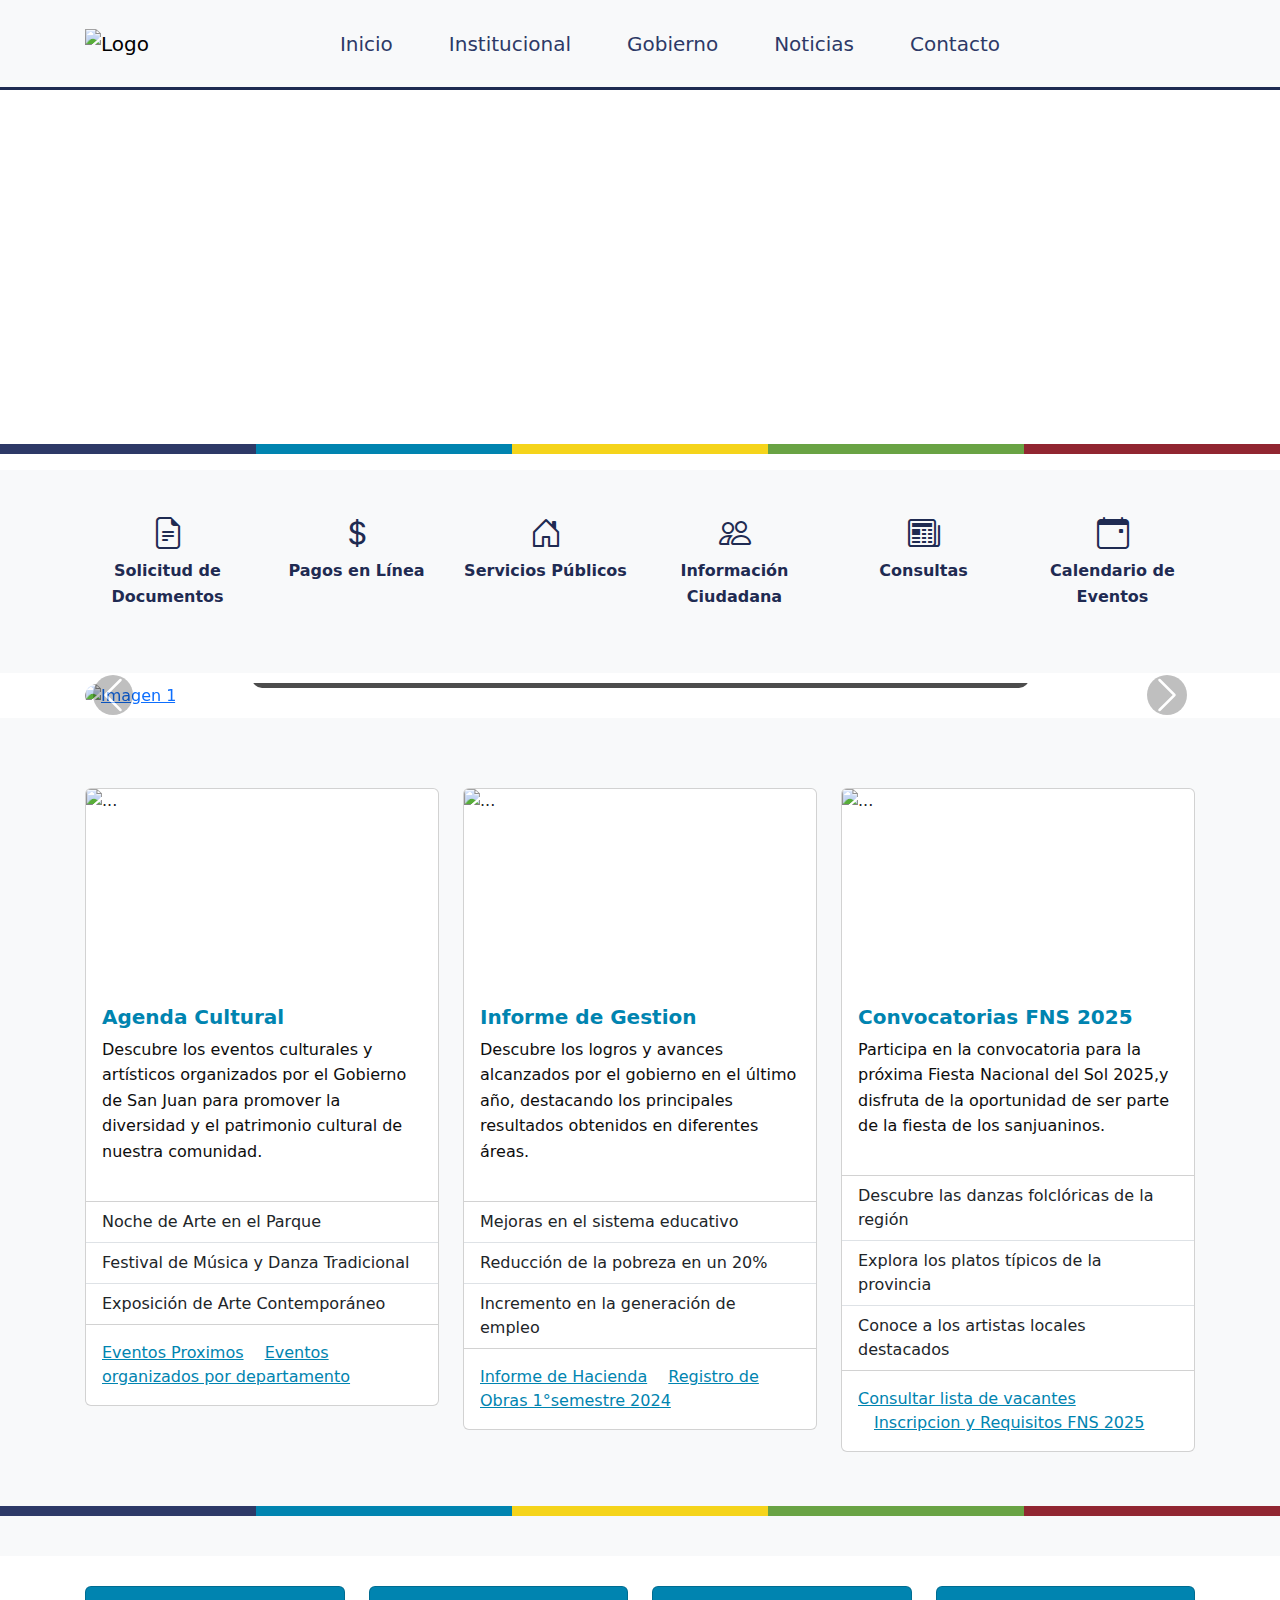
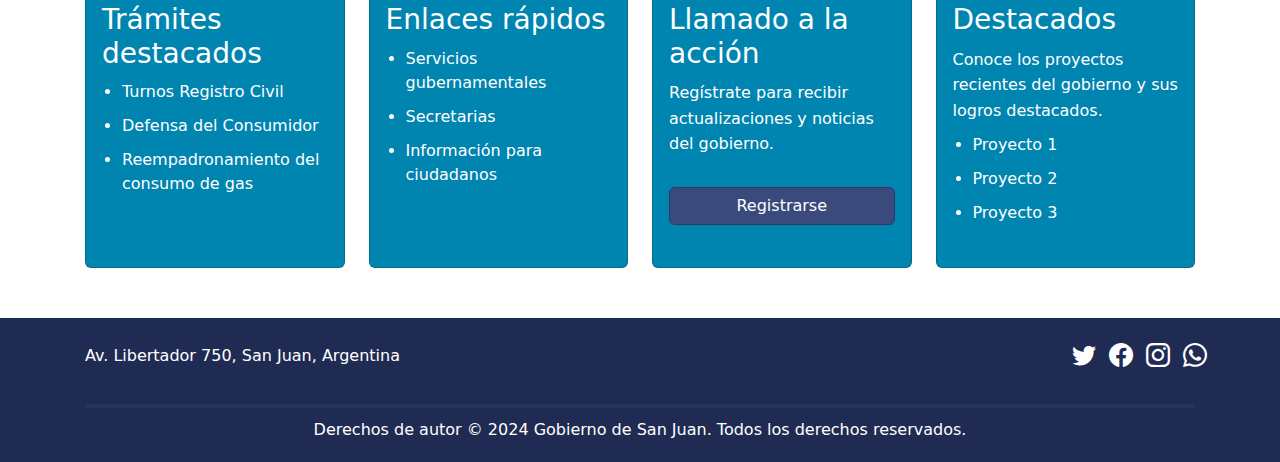
==== index.html @ 88e8d62d "Add files via upload" ====
<!DOCTYPE html>
<html lang="es">

<head>
    <meta charset="UTF-8">
    <meta name="viewport" content="width=device-width, initial-scale=1.0">
    <title>Gobierno de San Juan | Inicio</title>
    <link rel="icon" href="imagenesy videos/logosjgobierno.png" type="image/x-icon">
    <link href="https://cdn.jsdelivr.net/npm/bootstrap@5.3.0/dist/css/bootstrap.min.css" rel="stylesheet">
    <link rel="stylesheet" href="https://cdn.jsdelivr.net/npm/bootstrap-icons@1.10.0/font/bootstrap-icons.css">
    <link rel="stylesheet" href="style.css">
</head>

<body>
    <nav class="navbar navbar-expand-lg navbar-light bg-light fixed-top">
        <div class="container">
            <a class="navbar-brand" href="#">
                <img src="imagenesy videos/logosjgobierno.png" alt="Logo">
            </a>
            <button class="navbar-toggler" type="button" data-bs-toggle="collapse" data-bs-target="#navbarS"
                aria-controls="navbarS" aria-expanded="false" aria-label="Toggle navigation">
                <span class="navbar-toggler-icon"></span>
            </button>
            <div class="collapse navbar-collapse" id="navbarS">
                <ul class="navbar-nav mx-auto mb-2 mb-lg-0 align-items-center">
                    <li class="nav-item">
                        <a class="nav-link" href="index.html">Inicio</a>
                    </li>
                    <li class="nav-item">
                        <a class="nav-link" href="institucional.html">Institucional</a>
                    </li>
                    <li class="nav-item">
                        <a class="nav-link" href="gobierno.html">Gobierno</a>
                    </li>
                    <li class="nav-item">
                        <a class="nav-link" href="noticias.html">Noticias</a>
                    </li>
                    <li class="nav-item">
                        <a class="nav-link" href="contacto.html">Contacto</a>
                    </li>
                </ul>
            </div>
        </div>
    </nav>

    <div class="container-fluid p-0 mt-4">
        <div class="row">
            <div class="col-12">
                <div class="fixed-image ">
                    <img src="imagenesy videos/teatroBicentenario.png" alt="Imagen de presentacion"
                        class="img-fluid w-100">
                </div>
            </div>
        </div>
    </div>
    <div class="color-bar">
        <div class="color-block color1"></div>
        <div class="color-block color2"></div>
        <div class="color-block color3"></div>
        <div class="color-block color4"></div>
        <div class="color-block color5"></div>
    </div>

    <section class="enlaces-rapidos mt-3">
        <div class="container">
            <div class="row justify-content-center">
                <div class="col-md-2 text-center mb-4">
                    <a href="#" class="enlace-rapido">
                        <i class="bi bi-file-earmark-text fs-2"></i>
                        <p>Solicitud de Documentos</p>
                    </a>
                </div>
                <div class="col-md-2 text-center mb-4">
                    <a href="#" class="enlace-rapido">
                        <i class="bi bi-currency-dollar fs-2"></i>
                        <p>Pagos en Línea</p>
                    </a>
                </div>
                <div class="col-md-2 text-center mb-4">
                    <a href="#" class="enlace-rapido">
                        <i class="bi bi-house-door fs-2"></i>
                        <p>Servicios Públicos</p>
                    </a>
                </div>
                <div class="col-md-2 text-center mb-4">
                    <a href="#" class="enlace-rapido">
                        <i class="bi bi-people fs-2"></i>
                        <p>Información Ciudadana</p>
                    </a>
                </div>
                <div class="col-md-2 text-center mb-4">
                    <a href="#" class="enlace-rapido">
                        <i class="bi bi-newspaper fs-2"></i>
                        <p>Consultas</p>
                    </a>
                </div>
                <div class="col-md-2 text-center mb-4">
                    <a href="#" class="enlace-rapido">
                        <i class="bi bi-calendar-event fs-2"></i>
                        <p>Calendario de Eventos</p>
                    </a>
                </div>
            </div>
        </div>
    </section>


    <div class="container carousel-container">
        <div id="customCarousel" class="carousel slide" data-bs-ride="carousel">
            <div class="carousel-inner">
                <div class="carousel-item active">
                    <a href="noticias.html">
                        <img src="imagenesy videos/manipulacion de alimentos.jpg" alt="Imagen 1">
                        <div class="carousel-caption d-none d-md-block">
                            <h3>Desarrollo Económico</h3>
                            <p>Producción y el INTI brindarán un curso de Manipulación Segura de Alimentos</p>
                        </div>
                    </a>
                </div>
                <div class="carousel-item">
                    <a href="noticias.html">
                        <img src="imagenesy videos/antibioticos.jpg" alt="Imagen 2">
                        <div class="carousel-caption d-none d-md-block">
                            <h3>Salud</h3>
                            <p>Usar los antibióticos responsablemente es cuidar la salud de todos</p>
                        </div>
                    </a>
                </div>
                <div class="carousel-item">
                    <a href="noticias.html">
                        <img src="imagenesy videos/feria-estación.jpeg" alt="Imagen 3">
                        <div class="carousel-caption d-none d-md-block">
                            <h3>Educación</h3>
                            <p>Feria de Educación, Artes, Ciencias y Tecnología: 19 proyectos pasan a la instancia
                                Provincial</p>
                        </div>
                    </a>
                </div>
            </div>
            <button class="carousel-control-prev" type="button" data-bs-target="#customCarousel" data-bs-slide="prev">
                <span class="carousel-control-prev-icon" aria-hidden="true"></span>
                <span class="visually-hidden">Anterior</span>
            </button>
            <button class="carousel-control-next" type="button" data-bs-target="#customCarousel" data-bs-slide="next">
                <span class="carousel-control-next-icon" aria-hidden="true"></span>
                <span class="visually-hidden">Siguiente</span>
            </button>
        </div>
    </div>


    <section style="margin: 0">
        <div class="container">
            <div class="card-container">
                <div class="row">
                    <div class="col-md-4 mb-4 mx-0">
                        <div class="card mb-0">
                            <img src="imagenesy videos/agenda cultural.jpg" class="card-img-top img-fluid" alt="...">
                            <div class="card-body">
                                <h5 class="card-title">Agenda Cultural</h5>
                                <p class="card-text">Descubre los eventos culturales y artísticos organizados por el
                                    Gobierno de San Juan para promover la diversidad y el patrimonio cultural de nuestra
                                    comunidad.</p>
                            </div>
                            <ul class="list-group list-group-flush">
                                <li class="list-group-item">Noche de Arte en el Parque</li>
                                <li class="list-group-item">Festival de Música y Danza Tradicional</li>
                                <li class="list-group-item">Exposición de Arte Contemporáneo</li>
                            </ul>
                            <div class="card-body">
                                <a href="#" class="card-link">Eventos Proximos</a>
                                <a href="#" class="card-link">Eventos organizados por departamento</a>
                            </div>
                        </div>
                    </div>
                    <div class="col-md-4 mb-4 mx-0">
                        <div class="card  mb-0 my-custom-card">
                            <img src="imagenesy videos/informegestion.jpg" class="card-img-top img-fluid" alt="...">
                            <div class="card-body">
                                <h5 class="card-title">Informe de Gestion</h5>
                                <p class="card-text">Descubre los logros y avances alcanzados por el gobierno en el
                                    último año,
                                    destacando los principales resultados obtenidos en diferentes áreas.</p>
                            </div>
                            <ul class="list-group list-group-flush">
                                <li class="list-group-item">Mejoras en el sistema educativo</li>
                                <li class="list-group-item">Reducción de la pobreza en un 20%</li>
                                <li class="list-group-item">Incremento en la generación de empleo</li>
                            </ul>
                            <div class="card-body">
                                <a href="#" class="card-link">Informe de Hacienda</a>
                                <a href="#" class="card-link">Registro de Obras 1°semestre 2024</a>
                            </div>
                        </div>
                    </div>
                    <div class="col-md-4 mb-4 mx-0">
                        <div class="card  mb-0 my-custom-card">
                            <img src="imagenesy videos/convocatoriafns.jpg" class="card-img-top img-fluid" alt="...">
                            <div class="card-body">
                                <h5 class="card-title">Convocatorias FNS 2025</h5>
                                <p class="card-text">Participa en la convocatoria para la próxima Fiesta Nacional del
                                    Sol 2025,y disfruta de la oportunidad de ser parte de la fiesta de los sanjuaninos.
                                </p>
                            </div>
                            <ul class="list-group list-group-flush">
                                <li class="list-group-item">Descubre las danzas folclóricas de la región</li>
                                <li class="list-group-item">Explora los platos típicos de la provincia</li>
                                <li class="list-group-item">Conoce a los artistas locales destacados</li>
                            </ul>
                            <div class="card-body">
                                <a href="#" class="card-link">Consultar lista de vacantes</a>
                                <a href="#" class="card-link">Inscripcion y Requisitos FNS 2025</a>
                            </div>
                        </div>
                    </div>

                </div>
            </div>
        </div>
        <div class="color-bar">
            <div class="color-block color1"></div>
            <div class="color-block color2"></div>
            <div class="color-block color3"></div>
            <div class="color-block color4"></div>
            <div class="color-block color5"></div>
        </div>
    </section>
    <section class="contenido-adicional">
        <div class="container">
            <div class="row">
                <div class="col-md-3">
                    <div class="card tarjeta">
                        <div class="card-body d-flex flex-column">
                            <h3>Trámites destacados</h3>
                            <ul>
                                <li><a href="#">Turnos Registro Civil</a></li>
                                <li><a href="#">Defensa del Consumidor</a></li>
                                <li><a href="#">Reempadronamiento del consumo de gas</a></li>
                            </ul>
                        </div>
                    </div>
                </div>
                <div class="col-md-3">
                    <div class="card tarjeta">
                        <div class="card-body d-flex flex-column">
                            <h3>Enlaces rápidos</h3>
                            <ul>
                                <li><a href="#">Servicios gubernamentales</a></li>
                                <li><a href="#">Secretarias</a></li>
                                <li><a href="#">Información para ciudadanos</a></li>
                            </ul>
                        </div>
                    </div>
                </div>
                <div class="col-md-3">
                    <div class="card tarjeta">
                        <div class="card-body d-flex flex-column">
                            <h3>Llamado a la acción</h3>
                            <p>Regístrate para recibir actualizaciones y noticias del gobierno.</p>
                            <a href="#" class="btn btn-primary" style="color:white;">Registrarse</a>
                        </div>
                    </div>
                </div>
                <div class="col-md-3">
                    <div class="card tarjeta">
                        <div class="card-body d-flex flex-column">
                            <h3>Destacados</h3>
                            <p>Conoce los proyectos recientes del gobierno y sus logros destacados.</p>
                            <ul>
                                <li><a href="">Proyecto 1</a></li>
                                <li><a href="">Proyecto 2</a></li>
                                <li><a href="">Proyecto 3</a></li>
                            </ul>
                        </div>
                    </div>
                </div>
            </div>
        </div>
    </section>





    <footer class="footer">
        <div class="container">
            <div class="row justify-content-between align-items-center">
                <div class="col-md-4 text-start address">
                    <p>Av. Libertador 750, San Juan, Argentina</p>
                </div>
                <div class="col-md-4 text-end social-icons">
                    <a href="https://twitter.com/" target="_blank" class="text-white me-2"><i
                            class="bi bi-twitter"></i></a>
                    <a href="https://www.facebook.com/" target="_blank" class="text-white me-2"><i
                            class="bi bi-facebook"></i></a>
                    <a href="https://www.instagram.com/" target="_blank" class="text-white me-2"><i
                            class="bi bi-instagram"></i></a>
                    <a href="https://www.whatsapp.com/" target="_blank" class="text-white"><i
                            class="bi bi-whatsapp"></i></a>

                </div>
            </div>
            <div class="row">
                <div class="col-12">
                    <hr class="footer-divider">
                </div>
            </div>
            <div class="row">
                <div class="col-12 text-center">
                    <p>Derechos de autor &copy; 2024 Gobierno de San Juan. Todos los derechos reservados.</p>
                </div>
            </div>
        </div>
    </footer>
    <script src="https://cdn.jsdelivr.net/npm/bootstrap@5.3.0/dist/js/bootstrap.bundle.min.js"
        integrity="sha384-geWF76RCwLtnZ8qwWowPQNguL3RmwHVBC9FhGdlKrxdiJJigb/j/68SIy3Te4Bkz"
        crossorigin="anonymous"></script>

    <script>
        $(document).ready(function () {
            $('#carouselExampleControls').carousel();
        });
    </script>


</body>

</html>
---- style.css ----
/* Colores personalizados */
:root {
  --color1: #2D3967;
  --color2: #0084B0;
  --color3: #F5D41B;
  --color4: #69A344;
  --color5: #912631;
  --color-texto: #0D0D0D;

  --color1-light: #3A4A7C;
  /* Azul más claro */
  --color1-dark: #1F2B52;
  /* Azul más oscuro */
}

/* Estilo para el body para evitar desbordamiento horizontal */
body {
  overflow-x: hidden;
  margin: 0;
  padding: 0;
}

.navbar-nav {
  width: 100%;
  justify-content: center;
  align-items: center;
}

.navbar-nav .nav-item {
  margin: 0 10px;
}

.nav-link {
  color: var(--color1) !important;
  transition: background-color 0.3s, color 0.3s;
  font-size: 18px;
  /* Ajusta el tamaño de la fuente */
  padding: 5px 5px;
  /* Reduce el padding de los enlaces */
}

.nav-link:hover {
  color: var(--color2) !important;
  background-color: #e0e0e0;
  text-decoration: underline;
}

.navbar-brand img {
  height: 50px;
}

.navbar .nav-link {
  color: var(--color-texto);
  font-size: 20px;
  margin-right: 20px;
  /* Reduce el margen derecho para cada enlace */
}

.navbar .nav-link:hover {
  color: var(--color2);
}

/* Ajusta el padding y margen del contenedor de la barra de navegación para que no sea tan ancho */
.navbar {
  padding-top: 0;
  padding-bottom: 0;
  min-height: 90px;
  /* Ajusta la altura mínima de la barra */
  border-bottom: 3px solid var(--color1-dark);
  margin-bottom: 40px;
  /* Ajusta el valor según el espacio que desees */
}

.container {
  padding-left: 15px;
  padding-right: 15px;
}

@media (max-width: 767.98px) {
  .navbar .nav-link {
    margin-right: 10px;
    /* Reduce el margen derecho en pantallas pequeñas */
  }

  .navbar-nav {
    justify-content: space-between;
  }
}

#search-container {
  display: none;
}

.fixed-image {

  margin-top: 20px;
  width: 100%;
  height: 400px;
  /* Ajusta la altura según tu preferencia */
  overflow: hidden;
  /* Asegúrate de ocultar cualquier parte de la imagen que desborde */
  position: relative;
}

.fixed-image img {
  width: 100%;
  height: 100%;
  object-fit: cover;
  /* Asegura que la imagen cubra el contenedor sin distorsionarse */
  object-position: center;
  /* Muestra la parte central de la imagen */

}


.color-bar {
  background-color: var(--color3);
  height: 10px;
  display: flex;
  align-items: center;
}

.color-block {
  background-color: var(--color4);
  flex-grow: 1;
  height: 100%;
}

.color1 {
  width: 20%;
  background-color: var(--color1);
}

.color2 {
  width: 20%;
  background-color: var(--color2);
}

.color3 {
  width: 20%;
  background-color: var(--color3);
}

.color4 {
  width: 20%;
  background-color: var(--color4);
}

.color5 {
  width: 20%;
  background-color: var(--color5);
}

.contenido-adicional {
  background-color: #fff;
  color: #fff;
  padding-top: 30px;
  padding-bottom: 50px;
}

.contenido-adicional .card {
  height: 100%;
  display: flex;
  flex-direction: column;
  justify-content: space-between;
}

.contenido-adicional .card-body {
  flex-grow: 1;
  display: flex;
  flex-direction: column;
}

.contenido-adicional h3 {
  margin-bottom: 15px;
  /* Ajusta el margen según sea necesario */
  font-weight: semi-bold;
}

.contenido-adicional ul {
  list-style-type: disc;
  padding-left: 20px;
  /* Añade padding para las viñetas */
}

.contenido-adicional ul li {
  margin-bottom: 10px;
  /* Ajusta el espacio entre los elementos de la lista */
}

.contenido-adicional a {
  text-decoration: none;
  color: inherit;
}

.contenido-adicional a:hover {
  text-decoration: underline;
}

.contenido-adicional p {
  margin-bottom: 15px;
  /* Ajusta el margen inferior del párrafo */
}

.contenido-adicional .btn {
  margin-top: auto;
  /* Mantén el botón en la parte inferior de la tarjeta */
}

.contenido-adicional .card-body>*:not(:last-child) {
  margin-bottom: 10px;
  /* Añade un margen inferior a todos los elementos excepto el último */
}

.tarjeta {
  height: 100%;
}

.tarjeta .card-body {
  flex-grow: 1;
}

.tarjeta {
  background-color: var(--color2);
}

.tarjeta h3 {
  color: white;
}

.tarjeta ul li {
  color: #fff;
}

.tarjeta ul li a {
  color: #fff;
}

.tarjeta p {
  color: #fff;
}

.tarjeta ul li a:hover {
  color: var(--color2);
}

.footer {
  background-color: var(--color1-dark);
  color: white;
  padding: 20px 0;
  width: 100%;
}

.footer .address,
.footer .social-icons {
  margin-bottom: 10px;
}

.footer .social-icons a {
  font-size: 1.5rem;
  color: white;
  text-decoration: none;
}

.footer .social-icons a:hover {
  color: var(--color1-light);
}

.footer .footer-divider {
  border-top: 4px solid var(--color1-light);
  margin: 10px 0;
}

.footer p {
  margin: 0;
}

.contacto-redes {
  display: flex;
  align-items: center;
}

.social-icons {
  list-style-type: none;
  padding: 0;
}

.social-link {
  color: inherit;
  text-decoration: none;
  font-size: 1.5rem;
  transition: color 0.3s;
}

.social-link:hover {
  color: #007bff;
}

.redes-sociales i.bi {
  font-size: 2rem;
}

.logo-container {
  position: absolute;
  bottom: 0;
  right: 40px;
  margin-block-end: 15px;
}

.logo {
  width: 60px;
  height: 60px;
}

.navbar-contacto {
  border-bottom: 1px solid var(--color1);
}

.navbar-contacto .navbar-brand img {
  margin-top: 5px;
}

.title {
  font-weight: bold;
  color: var(--color1);
  font-size: 60px;
}

.line {
  border: none;
  border-top: 1px solid var(--color4);
  margin-top: 15px;
  margin-bottom: 20px;
}

.card-img-top {
  height: 200px;
  object-fit: cover;
}

.card-container {
  margin-top: 30px;
  margin-bottom: 30px;
}




.h3-link {
  text-decoration: none;
  border-bottom: 1px solid transparent;
}

.card-link {
  color: var(--color2);
}

.btn-primary {
  background-color: var(--color1-light);
  border-color: var(--color1);
  
}

.btn-primary:hover {
  background-color: var(--color3);
  border-color: var(--color2);
  color:black;
}

.my-custom-card {
  display: flex;
  flex-direction: column;
  max-height: 100%;
}

.my-custom-card .card-body {
  flex-grow: 1;
}

link[rel="icon"] {
  width: 32px;
  height: 32px;
}

.page-title {
  margin-top: 100px;
  background-color: #f8f9fa;
  /* Color de fondo suave para destacar el título */
  padding: 30px 0;
  /* Espaciado vertical alrededor del título */
  text-align: center;
  /* Centra el texto */
  margin-bottom: 30px;
  /* Espacio debajo del título */
}

.page-title h1 {
  font-size: 2.5rem;
  /* Tamaño de fuente grande */
  font-weight: bold;
  /* Negrita */
  color: #343a40;
  /* Color de texto oscuro */
}

.custom-btn {
  background-color: var(--color2);
  color: white;
}

.custom-btn:hover {
  background-color: var(--color3);
  color: black;
}

@media screen and (max-width: 767px) {
  .video-container {
    position: relative;
    padding-bottom: 56.25%;
    height: 0;
    margin-top: 150px;
    margin-bottom: 20px;
  }

  .video-container video {
    position: absolute;
    top: 50%;
    left: 0;
    width: 100%;
    transform: translateY(-50%);
  }
}

.carousel-container {
  margin-top: 10px;
  margin-bottom: 10px;
  position: relative;
}

.carousel-item {
  border-radius: 15px;
  overflow: hidden;
}

.carousel-item img {
  border-radius: 15px;
  width: 100%;
  height: 200px;
  object-fit: cover;
}

.carousel-control-prev,
.carousel-control-next {
  width: 5%;
}

.carousel-control-prev-icon,
.carousel-control-next-icon {
  background-color: rgba(0, 0, 0, 0.5);
  border-radius: 50%;
  width: 40px;
  height: 40px;
}

.carousel-control-prev:hover .carousel-control-prev-icon,
.carousel-control-next:hover .carousel-control-next-icon {
  background-color: rgba(0, 0, 0, 0.7);
}

.carousel-caption {
  background-color: rgba(0, 0, 0, 0.7);
  border-radius: 10px;
  padding: 10px;
}

.navbar-light {
  background-color: #ffffff;
}

.card-title {
  color: var(--color2);
  font-weight: bold;
}

.card-subtitle {
  color: var(--color4);
}

.card-text {
  color: var(--color-texto);
}

@media screen and (min-width: 768px) {
  .header {
    margin-top: 60px;
  }
}

@media screen and (max-width: 767px) {
  .header {
    margin-top: 100px;
  }
}

.header {
  margin-bottom: 30px;
}

.carousel-caption h5 {
  font-size: 1.2rem;
}

.carousel-caption p {
  font-size: 1rem;
}

/* Estilos generales para las secciones */
section {
  padding: 40px 0;
  background-color: #f8f9fa;
  /* Fondo ligero para destacar las secciones */
}

section h2 {
  color: var(--color1);
  font-size: 2rem;
  margin-bottom: 20px;
  border-bottom: 2px solid var(--color2);
  padding-bottom: 10px;
}

section p {
  color: var(--color-texto);
  line-height: 1.6;
}

section h3 {
  color: var(--color1);
  margin-bottom: 10px;
}

ul.list-group {
  margin-top: 20px;
}

ul.list-group-item {
  background-color: #ffffff;
  /* Fondo blanco para los elementos de lista */
  border: 1px solid #e0e0e0;
  color: var(--color-texto);
}

ul.list-group-item:hover {
  background-color: var(--color1-light);
  color: white;
}



.card i {

  font-size: 3rem;
  /* Ajusta el tamaño del ícono según sea necesario */
  margin-bottom: 15px;
  color: #007bff;
  /* Ajusta el color del ícono según sea necesario */
}

.card .btn {
  margin-top: 20px;
  /* Ajusta el margen superior según sea necesario */
}

.enlace-rapido {
  text-decoration: none;
  color: inherit;
  /* Mantener el color del enlace */
}

.enlace-rapido {
  text-decoration: none;
  color: var(--color1-dark)
    /* Mantener el color del enlace */
}

.enlace-rapido p {
  transition: color 0.3s, text-decoration 0.3s;
  text-decoration: none;
  color: var(--color1-dark);
  font-weight: 600;
  margin: 0;
  /* Asegurarse de que no haya margen adicional */
}

.enlace-rapido:hover p {
  text-decoration: underline;
  color: var(--color2);
  /* Cambia esto por el color que desees */
}

#jumbotron {
  width: 100vw;
  /* Ocupar todo el ancho de la ventana del navegador */
  margin-left: calc(-50vw + 50%);
}

#jumbotron img {
  width: 100%;
  height: 400px;
  /* Puedes ajustar esta altura según tus necesidades */
  object-fit: cover;
  /* Recorta la imagen para que se ajuste al contenedor sin distorsionarse */
}


.section-style {
  position: relative;
  margin-top: 30px;
  background-color: #ffffff;
  /* Fondo blanco para contraste */
  padding: 40px 20px;
  /* Espaciado alrededor del contenido */
  border: none;

  margin-bottom: 0;
  /* Espaciado inferior para separar de otras secciones */
}

.section-style h2 {
  color: var(--color1);
  /* Color de texto principal */
  font-size: 2.5rem;
  /* Tamaño del título */
  margin-bottom: 20px;
  /* Espaciado debajo del título */
  border-bottom: none;
  margin-bottom: 0;
  padding-bottom: 10px;
  /* Espaciado adicional debajo del título */
}

.section-style p {
  color: var(--color-texto);
  /* Color de texto */
  line-height: 1.8;
  /* Espaciado entre líneas para mejorar la legibilidad */
  font-size: 1rem;
  /* Tamaño de fuente */
}

@media (max-width: 767px) {
  #history {
    padding: 20px 15px;
    /* Espaciado ajustado en pantallas más pequeñas */
  }

  section {
    padding: 20px 0;
  }
}


.impact-card {
  background: #ffffff;
  border: 1px solid #dee2e6;
  border-radius: 8px;
  padding: 1.5rem;
  box-shadow: 0 2px 5px rgba(0, 0, 0, 0.1);
  height: 250px;
  display: flex;
  flex-direction: column;
  align-items: center;
  justify-content: space-between;
  /* Para asegurar que el contenido esté distribuido uniformemente */
  text-align: center;
  margin-top: 40px;
  margin-bottom: 10px;
}


.impact-container {
  margin-bottom: 0;
  /* Ajusta este valor según sea necesario */
}

.impact-card:hover {
  background: #f1f1f1;
  border-color: #d0d0d0;
}

.impact-card .impact-number {
  font-size: 2rem;
  font-weight: bold;
  margin-bottom: 10px;
  color: #007bff;
}

.impact-title {
  font-size: 1.25rem;
  font-weight: 500;
  color: #333;
  margin: 10px 0;
  flex-grow: 1;
  /* Para permitir que el título ocupe espacio extra si es necesario */
}


.impact-description {
  font-size: 1rem;
  color: #666;
}

.row .col-md-4 {
  margin-bottom: 20px;
  /* Ajusta el margen inferior para las tarjetas */
}
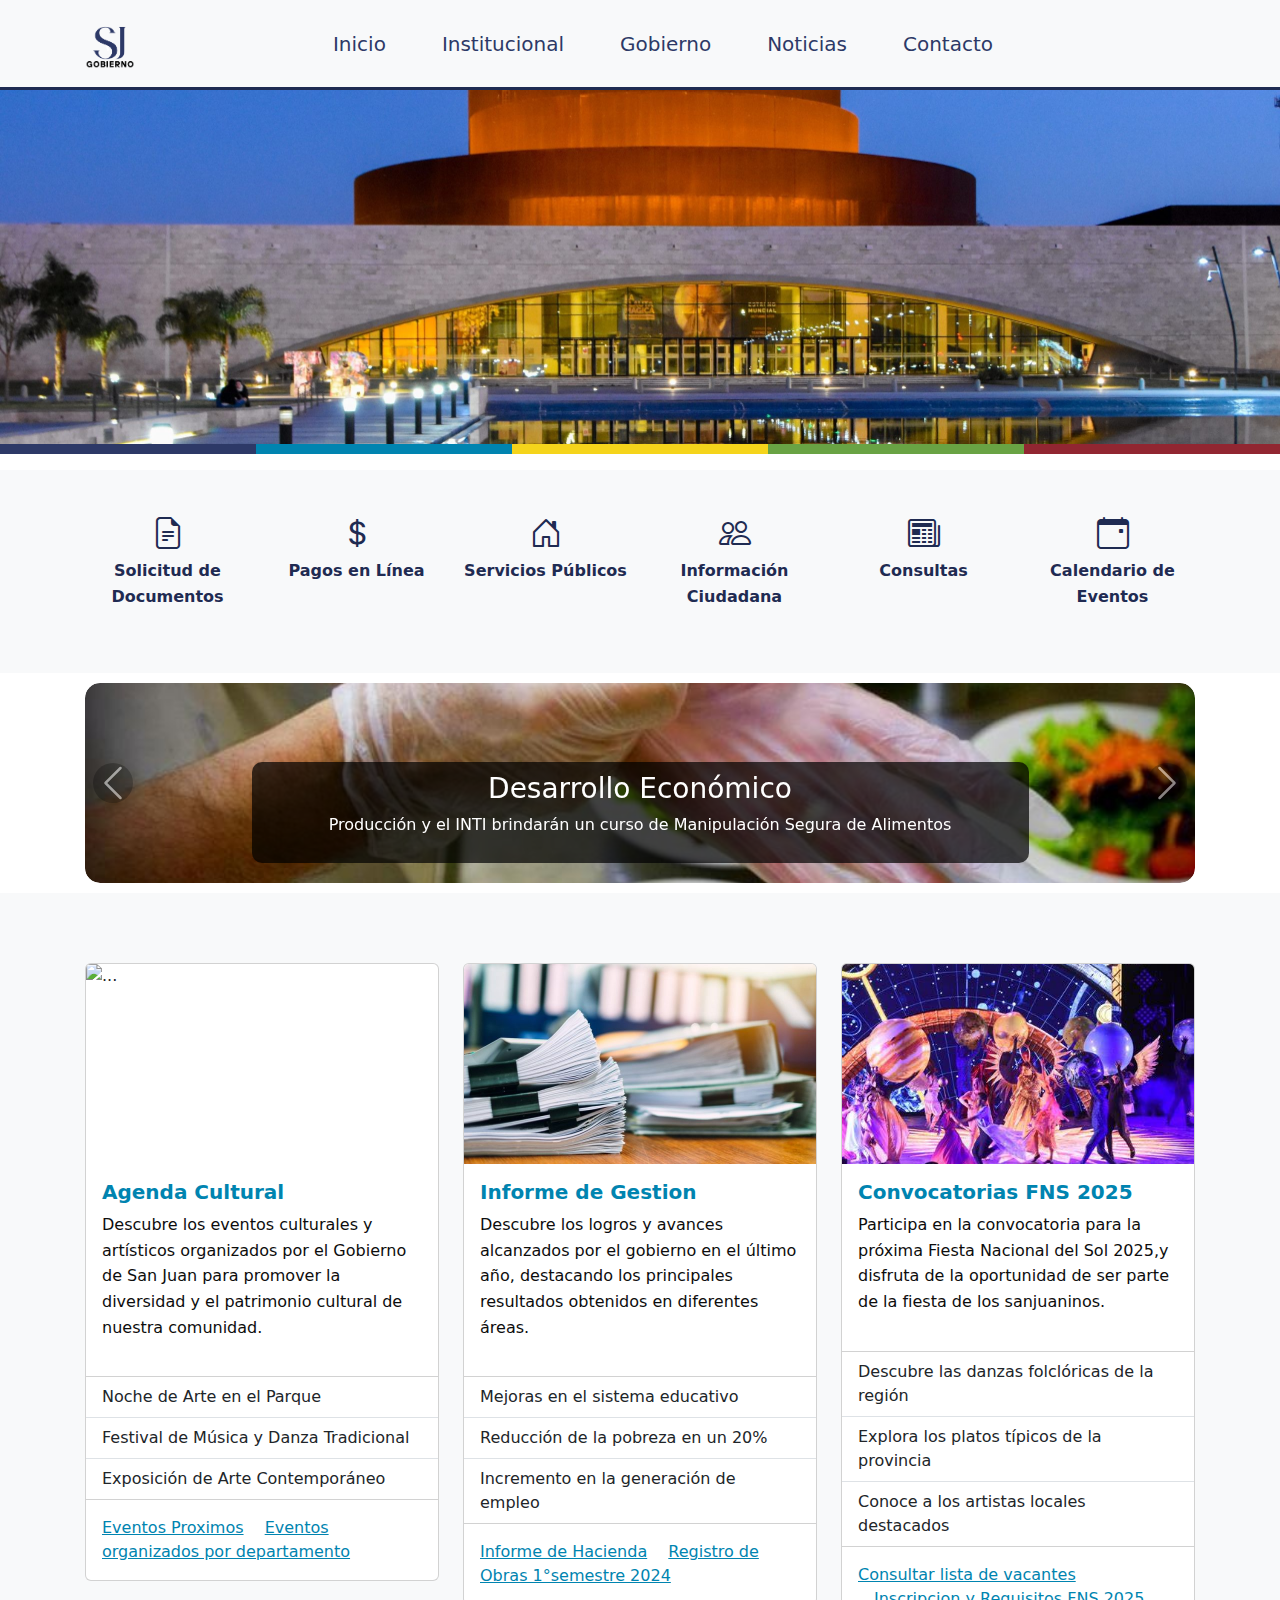
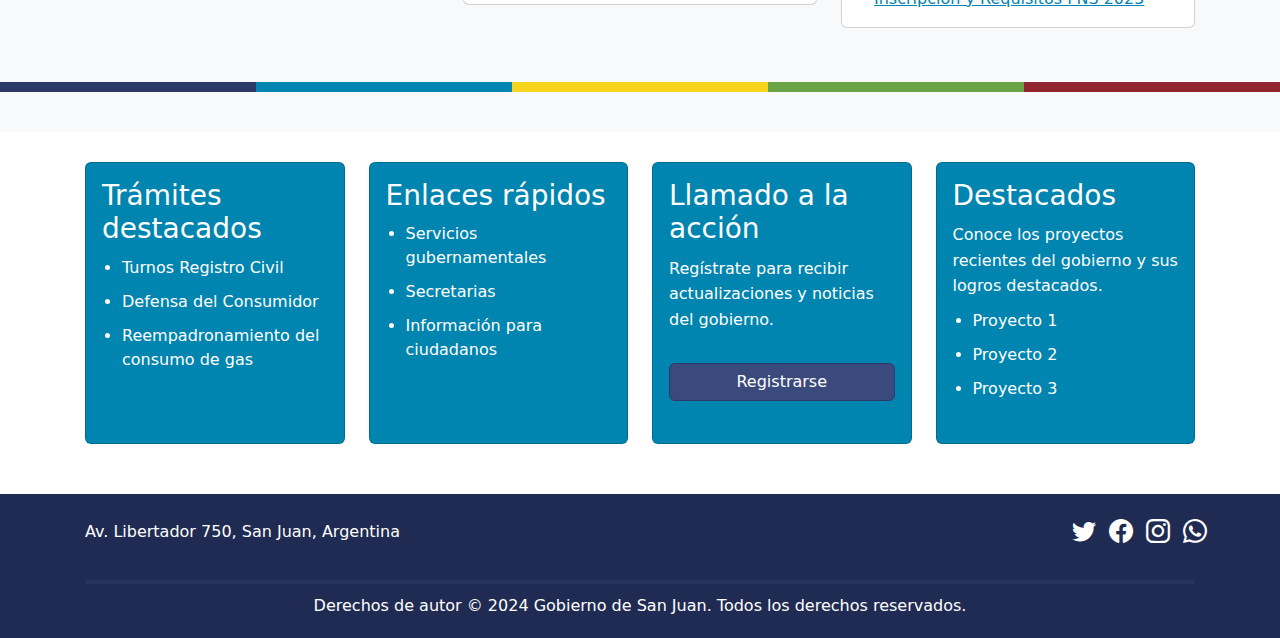
==== commit 56722c47: "Update index.html" ====
--- a/index.html
+++ b/index.html
@@ -15,7 +15,7 @@
     <nav class="navbar navbar-expand-lg navbar-light bg-light fixed-top">
         <div class="container">
             <a class="navbar-brand" href="#">
-                <img src="imagenesy videos/logosjgobierno.png" alt="Logo">
+                <img src="logosjgobierno.png" alt="Logo">
             </a>
             <button class="navbar-toggler" type="button" data-bs-toggle="collapse" data-bs-target="#navbarS"
                 aria-controls="navbarS" aria-expanded="false" aria-label="Toggle navigation">
@@ -47,7 +47,7 @@
         <div class="row">
             <div class="col-12">
                 <div class="fixed-image ">
-                    <img src="imagenesy videos/teatroBicentenario.png" alt="Imagen de presentacion"
+                    <img src="teatroBicentenario.png" alt="Imagen de presentacion"
                         class="img-fluid w-100">
                 </div>
             </div>
@@ -110,7 +110,7 @@
             <div class="carousel-inner">
                 <div class="carousel-item active">
                     <a href="noticias.html">
-                        <img src="imagenesy videos/manipulacion de alimentos.jpg" alt="Imagen 1">
+                        <img src="manipulacion de alimentos.jpg" alt="Imagen 1">
                         <div class="carousel-caption d-none d-md-block">
                             <h3>Desarrollo Económico</h3>
                             <p>Producción y el INTI brindarán un curso de Manipulación Segura de Alimentos</p>
@@ -119,7 +119,7 @@
                 </div>
                 <div class="carousel-item">
                     <a href="noticias.html">
-                        <img src="imagenesy videos/antibioticos.jpg" alt="Imagen 2">
+                        <img src="antibioticos.jpg" alt="Imagen 2">
                         <div class="carousel-caption d-none d-md-block">
                             <h3>Salud</h3>
                             <p>Usar los antibióticos responsablemente es cuidar la salud de todos</p>
@@ -128,7 +128,7 @@
                 </div>
                 <div class="carousel-item">
                     <a href="noticias.html">
-                        <img src="imagenesy videos/feria-estación.jpeg" alt="Imagen 3">
+                        <img src="feria-estación.jpeg" alt="Imagen 3">
                         <div class="carousel-caption d-none d-md-block">
                             <h3>Educación</h3>
                             <p>Feria de Educación, Artes, Ciencias y Tecnología: 19 proyectos pasan a la instancia
@@ -155,7 +155,7 @@
                 <div class="row">
                     <div class="col-md-4 mb-4 mx-0">
                         <div class="card mb-0">
-                            <img src="imagenesy videos/agenda cultural.jpg" class="card-img-top img-fluid" alt="...">
+                            <img src="genda cultural.jpg" class="card-img-top img-fluid" alt="...">
                             <div class="card-body">
                                 <h5 class="card-title">Agenda Cultural</h5>
                                 <p class="card-text">Descubre los eventos culturales y artísticos organizados por el
@@ -175,7 +175,7 @@
                     </div>
                     <div class="col-md-4 mb-4 mx-0">
                         <div class="card  mb-0 my-custom-card">
-                            <img src="imagenesy videos/informegestion.jpg" class="card-img-top img-fluid" alt="...">
+                            <img src="informegestion.jpg" class="card-img-top img-fluid" alt="...">
                             <div class="card-body">
                                 <h5 class="card-title">Informe de Gestion</h5>
                                 <p class="card-text">Descubre los logros y avances alcanzados por el gobierno en el
@@ -195,7 +195,7 @@
                     </div>
                     <div class="col-md-4 mb-4 mx-0">
                         <div class="card  mb-0 my-custom-card">
-                            <img src="imagenesy videos/convocatoriafns.jpg" class="card-img-top img-fluid" alt="...">
+                            <img src="convocatoriafns.jpg" class="card-img-top img-fluid" alt="...">
                             <div class="card-body">
                                 <h5 class="card-title">Convocatorias FNS 2025</h5>
                                 <p class="card-text">Participa en la convocatoria para la próxima Fiesta Nacional del
@@ -325,4 +325,4 @@
 
 </body>
 
-</html>+</html>
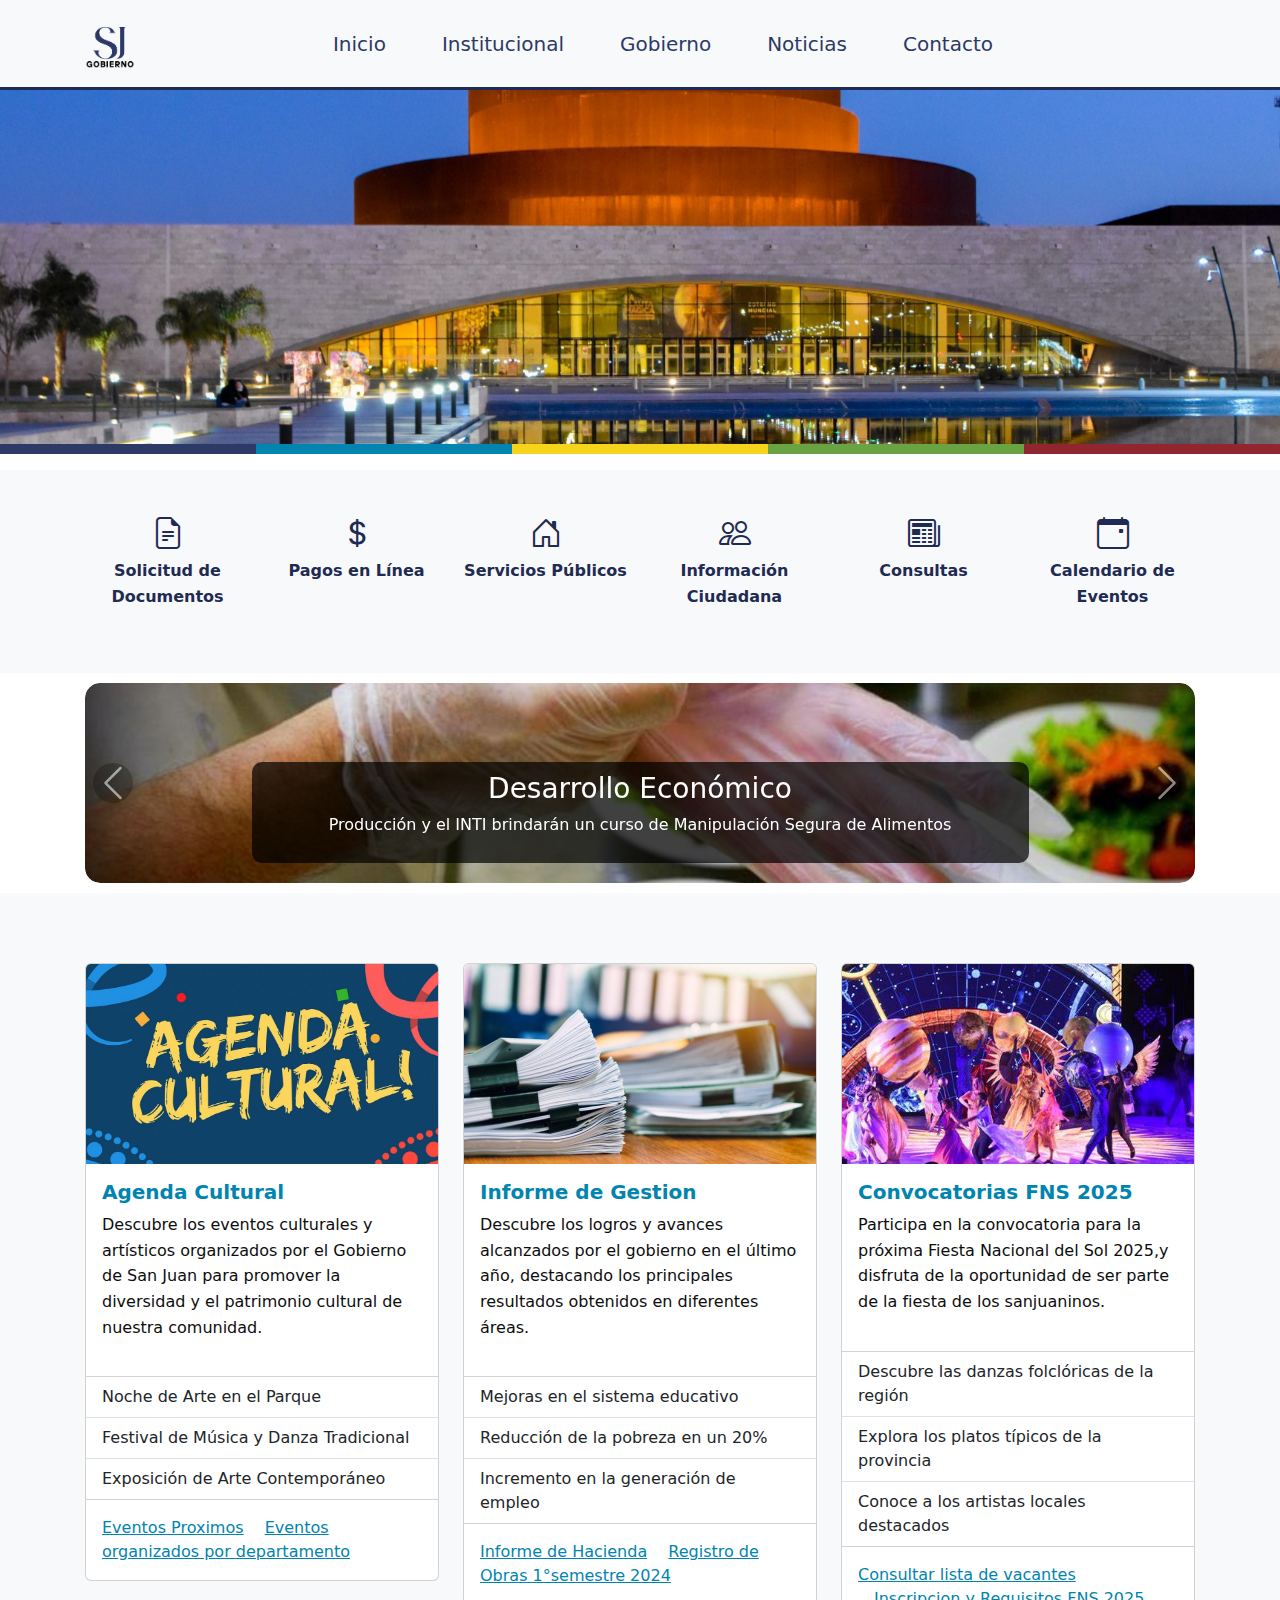
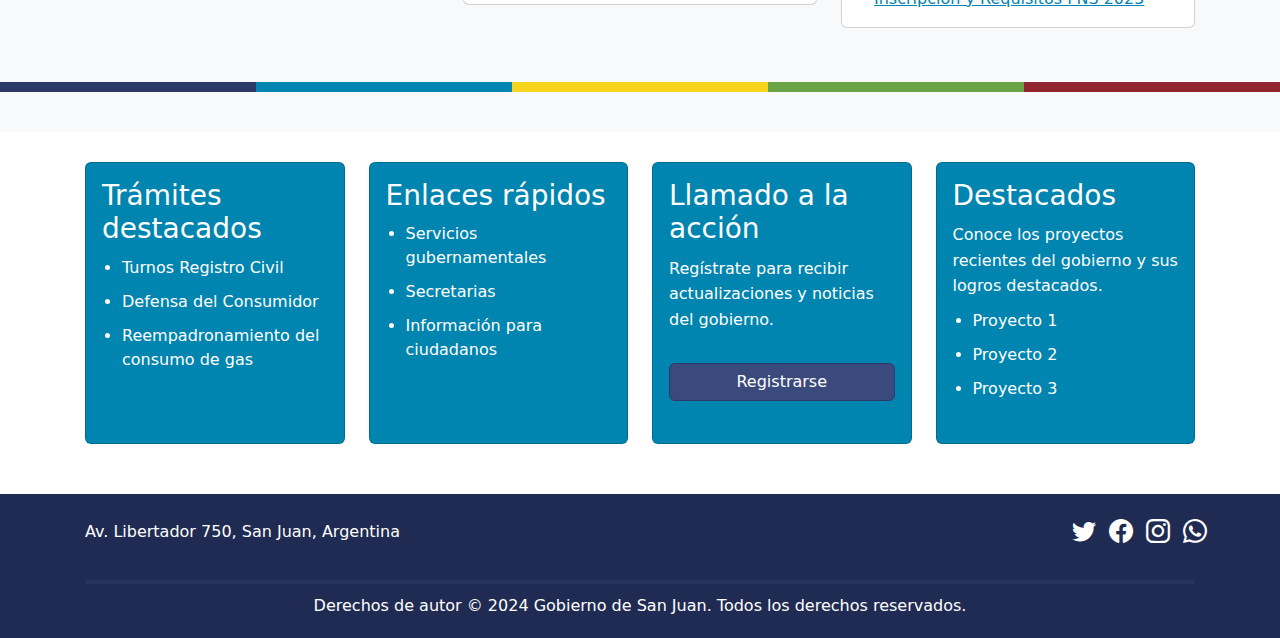
==== commit 8ba9a8f5: "Update index.html" ====
--- a/index.html
+++ b/index.html
@@ -155,7 +155,7 @@
                 <div class="row">
                     <div class="col-md-4 mb-4 mx-0">
                         <div class="card mb-0">
-                            <img src="genda cultural.jpg" class="card-img-top img-fluid" alt="...">
+                            <img src="agenda cultural.jpg" class="card-img-top img-fluid" alt="...">
                             <div class="card-body">
                                 <h5 class="card-title">Agenda Cultural</h5>
                                 <p class="card-text">Descubre los eventos culturales y artísticos organizados por el
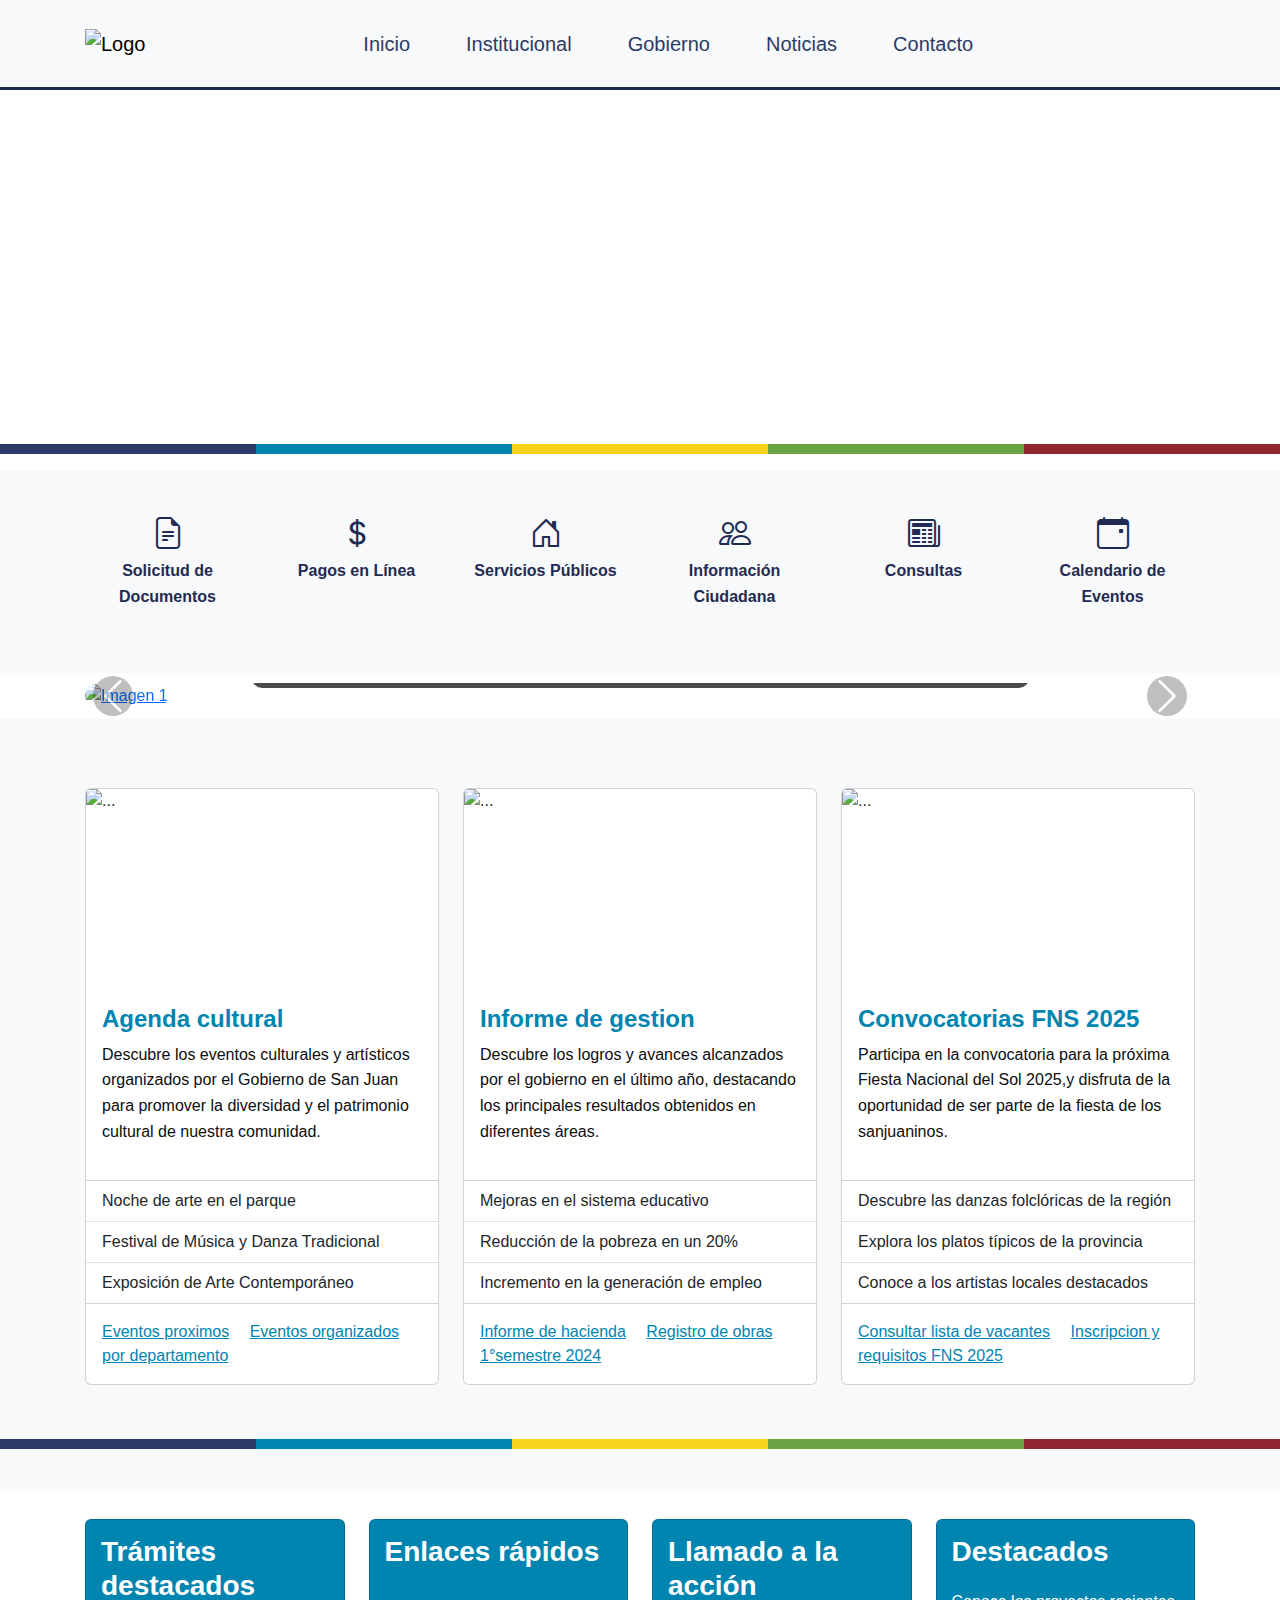
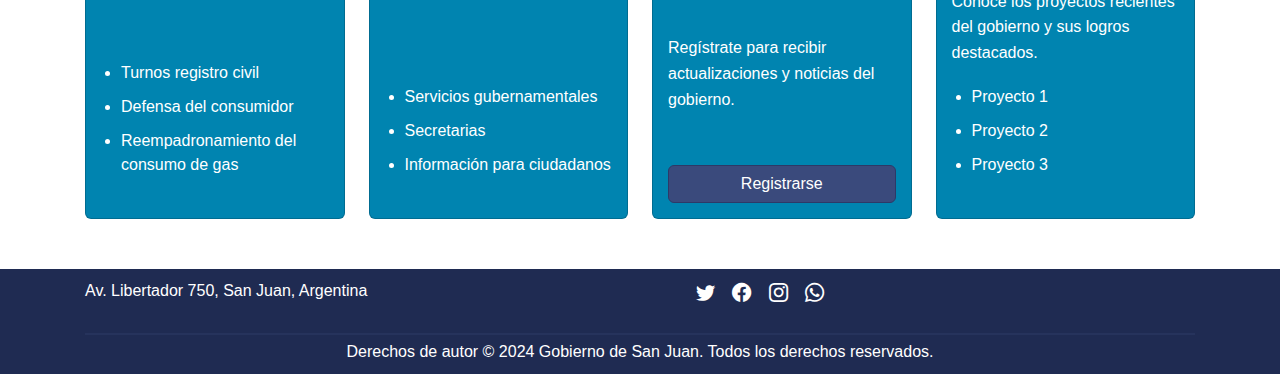
==== commit e7e67b71: "Update index.html" ====
--- a/index.html
+++ b/index.html
@@ -15,7 +15,7 @@
     <nav class="navbar navbar-expand-lg navbar-light bg-light fixed-top">
         <div class="container">
             <a class="navbar-brand" href="#">
-                <img src="logosjgobierno.png" alt="Logo">
+                <img src="imagenesy videos/logosjgobierno.png" alt="Logo">
             </a>
             <button class="navbar-toggler" type="button" data-bs-toggle="collapse" data-bs-target="#navbarS"
                 aria-controls="navbarS" aria-expanded="false" aria-label="Toggle navigation">
@@ -47,7 +47,7 @@
         <div class="row">
             <div class="col-12">
                 <div class="fixed-image ">
-                    <img src="teatroBicentenario.png" alt="Imagen de presentacion"
+                    <img src="imagenesy videos/teatroBicentenario.png" alt="Imagen de presentacion"
                         class="img-fluid w-100">
                 </div>
             </div>
@@ -64,37 +64,38 @@
     <section class="enlaces-rapidos mt-3">
         <div class="container">
             <div class="row justify-content-center">
-                <div class="col-md-2 text-center mb-4">
+                <!-- Cada enlace rápido -->
+                <div class="col-6 col-sm-4 col-md-2 text-center mb-4">
                     <a href="#" class="enlace-rapido">
                         <i class="bi bi-file-earmark-text fs-2"></i>
                         <p>Solicitud de Documentos</p>
                     </a>
                 </div>
-                <div class="col-md-2 text-center mb-4">
+                <div class="col-6 col-sm-4 col-md-2 text-center mb-4">
                     <a href="#" class="enlace-rapido">
                         <i class="bi bi-currency-dollar fs-2"></i>
                         <p>Pagos en Línea</p>
                     </a>
                 </div>
-                <div class="col-md-2 text-center mb-4">
+                <div class="col-6 col-sm-4 col-md-2 text-center mb-4">
                     <a href="#" class="enlace-rapido">
                         <i class="bi bi-house-door fs-2"></i>
                         <p>Servicios Públicos</p>
                     </a>
                 </div>
-                <div class="col-md-2 text-center mb-4">
+                <div class="col-6 col-sm-4 col-md-2 text-center mb-4">
                     <a href="#" class="enlace-rapido">
                         <i class="bi bi-people fs-2"></i>
                         <p>Información Ciudadana</p>
                     </a>
                 </div>
-                <div class="col-md-2 text-center mb-4">
+                <div class="col-6 col-sm-4 col-md-2 text-center mb-4">
                     <a href="#" class="enlace-rapido">
                         <i class="bi bi-newspaper fs-2"></i>
                         <p>Consultas</p>
                     </a>
                 </div>
-                <div class="col-md-2 text-center mb-4">
+                <div class="col-6 col-sm-4 col-md-2 text-center mb-4">
                     <a href="#" class="enlace-rapido">
                         <i class="bi bi-calendar-event fs-2"></i>
                         <p>Calendario de Eventos</p>
@@ -103,14 +104,13 @@
             </div>
         </div>
     </section>
-
-
+    
     <div class="container carousel-container">
         <div id="customCarousel" class="carousel slide" data-bs-ride="carousel">
             <div class="carousel-inner">
                 <div class="carousel-item active">
                     <a href="noticias.html">
-                        <img src="manipulacion de alimentos.jpg" alt="Imagen 1">
+                        <img src="imagenesy videos/manipulacion de alimentos.jpg" alt="Imagen 1">
                         <div class="carousel-caption d-none d-md-block">
                             <h3>Desarrollo Económico</h3>
                             <p>Producción y el INTI brindarán un curso de Manipulación Segura de Alimentos</p>
@@ -119,7 +119,7 @@
                 </div>
                 <div class="carousel-item">
                     <a href="noticias.html">
-                        <img src="antibioticos.jpg" alt="Imagen 2">
+                        <img src="imagenesy videos/antibioticos.jpg" alt="Imagen 2">
                         <div class="carousel-caption d-none d-md-block">
                             <h3>Salud</h3>
                             <p>Usar los antibióticos responsablemente es cuidar la salud de todos</p>
@@ -128,7 +128,7 @@
                 </div>
                 <div class="carousel-item">
                     <a href="noticias.html">
-                        <img src="feria-estación.jpeg" alt="Imagen 3">
+                        <img src="imagenesy videos/feria-estación.jpeg" alt="Imagen 3">
                         <div class="carousel-caption d-none d-md-block">
                             <h3>Educación</h3>
                             <p>Feria de Educación, Artes, Ciencias y Tecnología: 19 proyectos pasan a la instancia
@@ -155,29 +155,29 @@
                 <div class="row">
                     <div class="col-md-4 mb-4 mx-0">
                         <div class="card mb-0">
-                            <img src="agenda cultural.jpg" class="card-img-top img-fluid" alt="...">
-                            <div class="card-body">
-                                <h5 class="card-title">Agenda Cultural</h5>
+                            <img src="imagenesy videos/agenda cultural.jpg" class="card-img-top img-fluid" alt="...">
+                            <div class="card-body">
+                                <h4 class="card-title">Agenda cultural</h4>
                                 <p class="card-text">Descubre los eventos culturales y artísticos organizados por el
                                     Gobierno de San Juan para promover la diversidad y el patrimonio cultural de nuestra
                                     comunidad.</p>
                             </div>
                             <ul class="list-group list-group-flush">
-                                <li class="list-group-item">Noche de Arte en el Parque</li>
+                                <li class="list-group-item">Noche de arte en el parque</li>
                                 <li class="list-group-item">Festival de Música y Danza Tradicional</li>
                                 <li class="list-group-item">Exposición de Arte Contemporáneo</li>
                             </ul>
                             <div class="card-body">
-                                <a href="#" class="card-link">Eventos Proximos</a>
+                                <a href="#" class="card-link">Eventos proximos</a>
                                 <a href="#" class="card-link">Eventos organizados por departamento</a>
                             </div>
                         </div>
                     </div>
                     <div class="col-md-4 mb-4 mx-0">
                         <div class="card  mb-0 my-custom-card">
-                            <img src="informegestion.jpg" class="card-img-top img-fluid" alt="...">
-                            <div class="card-body">
-                                <h5 class="card-title">Informe de Gestion</h5>
+                            <img src="imagenesy videos/informegestion.jpg" class="card-img-top img-fluid" alt="...">
+                            <div class="card-body">
+                                <h4 class="card-title">Informe de gestion</h4>
                                 <p class="card-text">Descubre los logros y avances alcanzados por el gobierno en el
                                     último año,
                                     destacando los principales resultados obtenidos en diferentes áreas.</p>
@@ -188,16 +188,16 @@
                                 <li class="list-group-item">Incremento en la generación de empleo</li>
                             </ul>
                             <div class="card-body">
-                                <a href="#" class="card-link">Informe de Hacienda</a>
-                                <a href="#" class="card-link">Registro de Obras 1°semestre 2024</a>
+                                <a href="#" class="card-link">Informe de hacienda</a>
+                                <a href="#" class="card-link">Registro de obras 1°semestre 2024</a>
                             </div>
                         </div>
                     </div>
                     <div class="col-md-4 mb-4 mx-0">
                         <div class="card  mb-0 my-custom-card">
-                            <img src="convocatoriafns.jpg" class="card-img-top img-fluid" alt="...">
-                            <div class="card-body">
-                                <h5 class="card-title">Convocatorias FNS 2025</h5>
+                            <img src="imagenesy videos/convocatoriafns.jpg" class="card-img-top img-fluid" alt="...">
+                            <div class="card-body">
+                                <h4 class="card-title">Convocatorias FNS 2025</h4>
                                 <p class="card-text">Participa en la convocatoria para la próxima Fiesta Nacional del
                                     Sol 2025,y disfruta de la oportunidad de ser parte de la fiesta de los sanjuaninos.
                                 </p>
@@ -209,7 +209,7 @@
                             </ul>
                             <div class="card-body">
                                 <a href="#" class="card-link">Consultar lista de vacantes</a>
-                                <a href="#" class="card-link">Inscripcion y Requisitos FNS 2025</a>
+                                <a href="#" class="card-link">Inscripcion y requisitos FNS 2025</a>
                             </div>
                         </div>
                     </div>
@@ -233,8 +233,8 @@
                         <div class="card-body d-flex flex-column">
                             <h3>Trámites destacados</h3>
                             <ul>
-                                <li><a href="#">Turnos Registro Civil</a></li>
-                                <li><a href="#">Defensa del Consumidor</a></li>
+                                <li><a href="#">Turnos registro civil</a></li>
+                                <li><a href="#">Defensa del consumidor</a></li>
                                 <li><a href="#">Reempadronamiento del consumo de gas</a></li>
                             </ul>
                         </div>
@@ -278,26 +278,17 @@
         </div>
     </section>
 
-
-
-
-
     <footer class="footer">
         <div class="container">
-            <div class="row justify-content-between align-items-center">
-                <div class="col-md-4 text-start address">
+            <div class="row">
+                <div class="col-12 col-md-4 text-center text-md-start address">
                     <p>Av. Libertador 750, San Juan, Argentina</p>
                 </div>
-                <div class="col-md-4 text-end social-icons">
-                    <a href="https://twitter.com/" target="_blank" class="text-white me-2"><i
-                            class="bi bi-twitter"></i></a>
-                    <a href="https://www.facebook.com/" target="_blank" class="text-white me-2"><i
-                            class="bi bi-facebook"></i></a>
-                    <a href="https://www.instagram.com/" target="_blank" class="text-white me-2"><i
-                            class="bi bi-instagram"></i></a>
-                    <a href="https://www.whatsapp.com/" target="_blank" class="text-white"><i
-                            class="bi bi-whatsapp"></i></a>
-
+                <div class="col-12 col-md-4 text-center text-md-end social-icons mt-3 mt-md-0">
+                    <a href="https://twitter.com/" target="_blank" class="text-white me-2"><i class="bi bi-twitter"></i></a>
+                    <a href="https://www.facebook.com/" target="_blank" class="text-white me-2"><i class="bi bi-facebook"></i></a>
+                    <a href="https://www.instagram.com/" target="_blank" class="text-white me-2"><i class="bi bi-instagram"></i></a>
+                    <a href="https://www.whatsapp.com/" target="_blank" class="text-white"><i class="bi bi-whatsapp"></i></a>
                 </div>
             </div>
             <div class="row">
@@ -312,6 +303,8 @@
             </div>
         </div>
     </footer>
+    
+    
     <script src="https://cdn.jsdelivr.net/npm/bootstrap@5.3.0/dist/js/bootstrap.bundle.min.js"
         integrity="sha384-geWF76RCwLtnZ8qwWowPQNguL3RmwHVBC9FhGdlKrxdiJJigb/j/68SIy3Te4Bkz"
         crossorigin="anonymous"></script>
@@ -325,4 +318,4 @@
 
 </body>
 
-</html>
+    </html>
--- a/style.css
+++ b/style.css
@@ -1,3 +1,53 @@
+body {
+  font-family: 'Roboto', sans-serif;
+  overflow-x: hidden;
+  margin: 0;
+  padding: 0;
+}
+
+h1 {
+  font-family: 'Roboto', sans-serif;
+  font-weight: 700;
+  font-size: 2.5rem; /* Ajusta el tamaño según tus necesidades */
+}
+
+h2 {
+  font-family: 'Roboto', sans-serif;
+  font-weight: 700;
+  font-size: 2rem; /* Ajusta el tamaño según tus necesidades */
+}
+
+h3 {
+  font-family: 'Roboto', sans-serif;
+  font-weight: 700;
+  font-size: 1.75rem; /* Ajusta el tamaño según tus necesidades */
+}
+
+h4 {
+  font-family: 'Roboto', sans-serif;
+  font-weight: 700;
+  font-size: 1.5rem; /* Ajusta el tamaño según tus necesidades */
+}
+
+h5 {
+  font-family: 'Roboto', sans-serif;
+  font-weight: 700;
+  font-size: 1.25rem; /* Ajusta el tamaño según tus necesidades */
+}
+
+h6 {
+  font-family: 'Roboto', sans-serif;
+  font-weight: 700;
+  font-size: 1rem; /* Ajusta el tamaño según tus necesidades */
+}
+
+p {
+  font-family: 'Roboto', sans-serif;
+  font-weight: 400;
+  font-size: 1rem; /* Ajusta el tamaño según tus necesidades */
+}
+
+
 /* Colores personalizados */
 :root {
   --color1: #2D3967;
@@ -13,12 +63,7 @@
   /* Azul más oscuro */
 }
 
-/* Estilo para el body para evitar desbordamiento horizontal */
-body {
-  overflow-x: hidden;
-  margin: 0;
-  padding: 0;
-}
+
 
 .navbar-nav {
   width: 100%;
@@ -43,6 +88,7 @@
   color: var(--color2) !important;
   background-color: #e0e0e0;
   text-decoration: underline;
+  border-radius: 8px;
 }
 
 .navbar-brand img {
@@ -78,7 +124,7 @@
 
 @media (max-width: 767.98px) {
   .navbar .nav-link {
-    margin-right: 10px;
+    margin-right: 20px;
     /* Reduce el margen derecho en pantallas pequeñas */
   }
 
@@ -151,6 +197,7 @@
   background-color: var(--color5);
 }
 
+/* Estilos generales */
 .contenido-adicional {
   background-color: #fff;
   color: #fff;
@@ -160,32 +207,33 @@
 
 .contenido-adicional .card {
   height: 100%;
+  min-height: 300px;
   display: flex;
   flex-direction: column;
   justify-content: space-between;
 }
 
 .contenido-adicional .card-body {
-  flex-grow: 1;
   display: flex;
   flex-direction: column;
-}
+  justify-content: space-between;
+  padding: 15px;
+ 
+}
+
 
 .contenido-adicional h3 {
   margin-bottom: 15px;
-  /* Ajusta el margen según sea necesario */
   font-weight: semi-bold;
 }
 
 .contenido-adicional ul {
   list-style-type: disc;
   padding-left: 20px;
-  /* Añade padding para las viñetas */
 }
 
 .contenido-adicional ul li {
   margin-bottom: 10px;
-  /* Ajusta el espacio entre los elementos de la lista */
 }
 
 .contenido-adicional a {
@@ -199,17 +247,45 @@
 
 .contenido-adicional p {
   margin-bottom: 15px;
-  /* Ajusta el margen inferior del párrafo */
 }
 
 .contenido-adicional .btn {
   margin-top: auto;
-  /* Mantén el botón en la parte inferior de la tarjeta */
-}
-
-.contenido-adicional .card-body>*:not(:last-child) {
-  margin-bottom: 10px;
-  /* Añade un margen inferior a todos los elementos excepto el último */
+}
+
+.contenido-adicional .card-body > *:not(:last-child) {
+  margin-bottom: 10px; /* Ajusta el espaciado entre los elementos */
+}
+.contenido-adicional .btn {
+  margin-top: auto; /* Mantén el botón en la parte inferior */
+}
+.contenido-adicional .row {
+  display: flex;
+  flex-wrap: wrap;
+ 
+}
+
+.contenido-adicional .col-md-3 {
+  display: flex;
+  flex-direction: column;
+}
+
+
+/* Estilos específicos para pantallas pequeñas */
+@media (max-width: 767px) {
+  .contenido-adicional .row {
+    display: flex;
+    flex-wrap: wrap;
+    gap: 15px; /* Espacio entre las tarjetas */
+  }
+
+  .contenido-adicional .col-md-3 {
+    flex: 1 1 100%; /* Hacer que cada tarjeta ocupe el 100% del ancho en pantallas pequeñas */
+    max-width: 100%;
+    margin-bottom: 15px; /* Espacio adicional debajo de cada tarjeta */
+  }
+
+ 
 }
 
 .tarjeta {
@@ -247,32 +323,53 @@
 .footer {
   background-color: var(--color1-dark);
   color: white;
-  padding: 20px 0;
-  width: 100%;
+  padding: 10px 0; /* Reduce el padding para menos altura */
+  width: 100%; /* Asegura que el footer ocupe todo el ancho */
+  box-sizing: border-box; /* Incluye el padding y el borde en el ancho total */
 }
 
 .footer .address,
 .footer .social-icons {
-  margin-bottom: 10px;
+  margin-bottom: 5px; /* Reduce el margen inferior */
 }
 
 .footer .social-icons a {
-  font-size: 1.5rem;
-  color: white;
-  text-decoration: none;
-}
-
-.footer .social-icons a:hover {
-  color: var(--color1-light);
+  font-size: 1.2rem; /* Ajusta el tamaño de los íconos */
+  margin: 0 5px; /* Espacio entre íconos */
 }
 
 .footer .footer-divider {
-  border-top: 4px solid var(--color1-light);
-  margin: 10px 0;
+  border-top: 2px solid var(--color1-light); /* Reduce el grosor del borde */
+  margin: 5px 0; /* Reduce el margen superior e inferior */
 }
 
 .footer p {
   margin: 0;
+  font-size: 1rem; /* Reduce el tamaño del texto */
+}
+
+@media (max-width: 767px) {
+  .footer {
+    padding: 10px 0; /* Ajusta el padding para pantallas pequeñas */
+  }
+
+  .footer .address,
+  .footer .social-icons {
+    text-align: center; /* Centra los elementos en pantallas pequeñas */
+  }
+
+  .footer .social-icons a {
+    font-size: 1.2rem; /* Tamaño ajustado para íconos en pantallas pequeñas */
+    margin: 0 8px; /* Espacio entre íconos en pantallas pequeñas */
+  }
+
+  .footer .row {
+    margin-bottom: 5px; /* Reduce el espacio entre filas en pantallas pequeñas */
+  }
+
+  .footer p {
+    font-size: 0.8rem; /* Reduce el tamaño del texto en pantallas pequeñas */
+  }
 }
 
 .contacto-redes {
@@ -362,9 +459,9 @@
 }
 
 .btn-primary:hover {
-  background-color: var(--color3);
-  border-color: var(--color2);
-  color:black;
+  background-color: var(--color5);
+  border-color: var(--color5);
+  color:white;
 }
 
 .my-custom-card {
@@ -571,16 +668,10 @@
   /* Ajusta el margen superior según sea necesario */
 }
 
+/* Estilo para los enlaces rápidos */
 .enlace-rapido {
   text-decoration: none;
-  color: inherit;
-  /* Mantener el color del enlace */
-}
-
-.enlace-rapido {
-  text-decoration: none;
-  color: var(--color1-dark)
-    /* Mantener el color del enlace */
+  color: var(--color1-dark);
 }
 
 .enlace-rapido p {
@@ -589,14 +680,33 @@
   color: var(--color1-dark);
   font-weight: 600;
   margin: 0;
-  /* Asegurarse de que no haya margen adicional */
 }
 
 .enlace-rapido:hover p {
-  text-decoration: underline;
+  text-decoration: none; /* Eliminar subrayado */
   color: var(--color2);
-  /* Cambia esto por el color que desees */
-}
+}
+
+/* Estilo para la disposición en pantallas pequeñas */
+@media (max-width: 767px) {
+  .enlaces-rapidos .row {
+    display: flex;
+    flex-wrap: wrap;
+  }
+
+  .enlaces-rapidos .col-md-2 {
+    flex: 1 0 50%; /* 2 columnas en pantallas pequeñas */
+    max-width: 50%;
+    box-sizing: border-box; /* Asegura que el padding y border se incluyan en el ancho total */
+    padding: 10px; /* Espacio alrededor de las columnas */
+  }
+
+  .enlaces-rapidos .text-center {
+    margin-bottom: 0; /* Eliminar margen inferior en pantallas pequeñas */
+  }
+}
+
+
 
 #jumbotron {
   width: 100vw;
@@ -713,4 +823,4 @@
 .row .col-md-4 {
   margin-bottom: 20px;
   /* Ajusta el margen inferior para las tarjetas */
-}+}
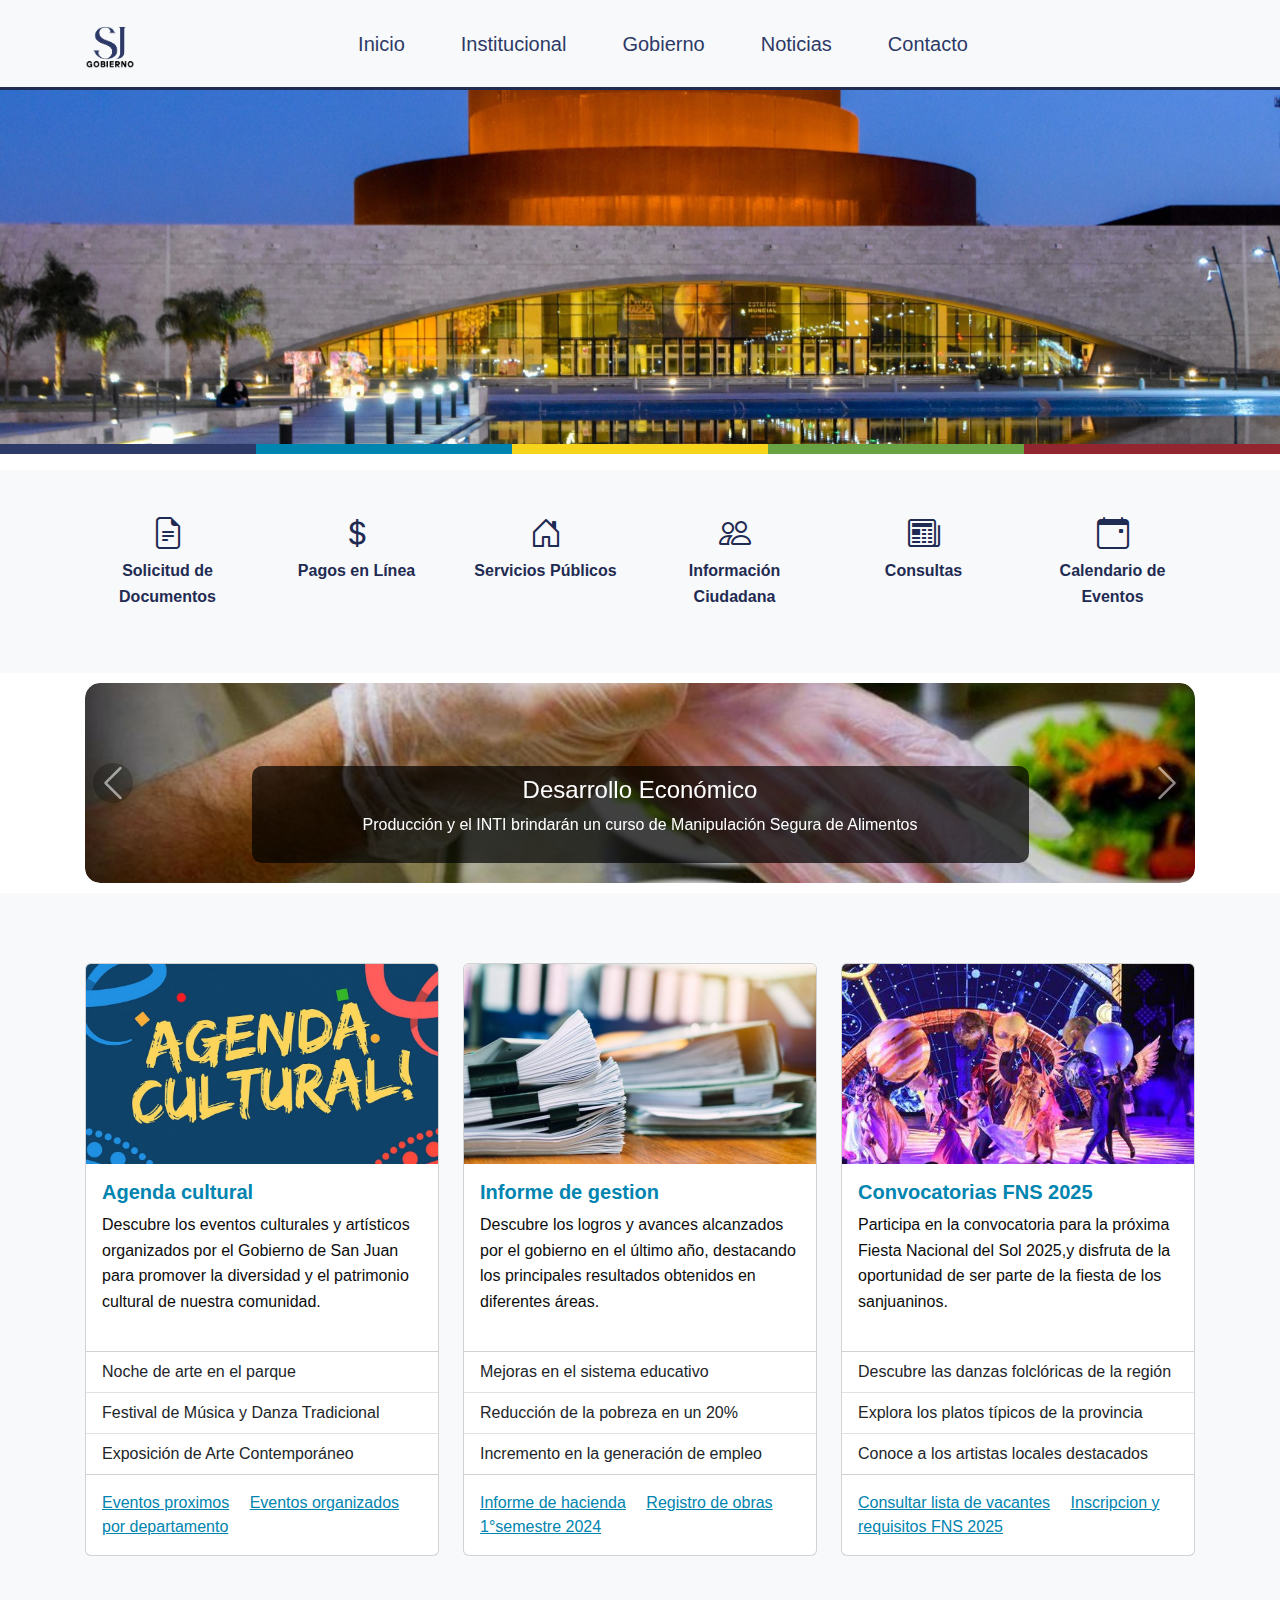
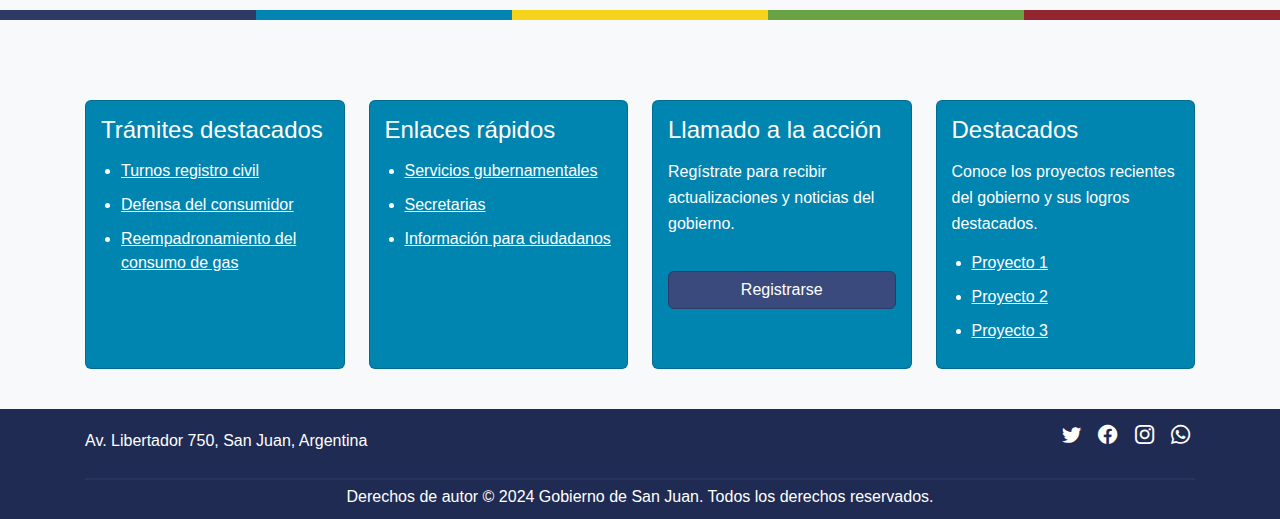
==== commit 38c3bde5: "Update index.html" ====
--- a/index.html
+++ b/index.html
@@ -5,7 +5,7 @@
     <meta charset="UTF-8">
     <meta name="viewport" content="width=device-width, initial-scale=1.0">
     <title>Gobierno de San Juan | Inicio</title>
-    <link rel="icon" href="imagenesy videos/logosjgobierno.png" type="image/x-icon">
+    <link rel="icon" href="logosjgobierno.png" type="image/x-icon">
     <link href="https://cdn.jsdelivr.net/npm/bootstrap@5.3.0/dist/css/bootstrap.min.css" rel="stylesheet">
     <link rel="stylesheet" href="https://cdn.jsdelivr.net/npm/bootstrap-icons@1.10.0/font/bootstrap-icons.css">
     <link rel="stylesheet" href="style.css">
@@ -15,7 +15,7 @@
     <nav class="navbar navbar-expand-lg navbar-light bg-light fixed-top">
         <div class="container">
             <a class="navbar-brand" href="#">
-                <img src="imagenesy videos/logosjgobierno.png" alt="Logo">
+                <img src="logosjgobierno.png" alt="Logo">
             </a>
             <button class="navbar-toggler" type="button" data-bs-toggle="collapse" data-bs-target="#navbarS"
                 aria-controls="navbarS" aria-expanded="false" aria-label="Toggle navigation">
@@ -47,7 +47,7 @@
         <div class="row">
             <div class="col-12">
                 <div class="fixed-image ">
-                    <img src="imagenesy videos/teatroBicentenario.png" alt="Imagen de presentacion"
+                    <img src="teatroBicentenario.png" alt="Imagen de presentacion"
                         class="img-fluid w-100">
                 </div>
             </div>
@@ -110,7 +110,7 @@
             <div class="carousel-inner">
                 <div class="carousel-item active">
                     <a href="noticias.html">
-                        <img src="imagenesy videos/manipulacion de alimentos.jpg" alt="Imagen 1">
+                        <img src="manipulacion de alimentos.jpg" alt="Imagen 1">
                         <div class="carousel-caption d-none d-md-block">
                             <h3>Desarrollo Económico</h3>
                             <p>Producción y el INTI brindarán un curso de Manipulación Segura de Alimentos</p>
@@ -119,7 +119,7 @@
                 </div>
                 <div class="carousel-item">
                     <a href="noticias.html">
-                        <img src="imagenesy videos/antibioticos.jpg" alt="Imagen 2">
+                        <img src="antibioticos.jpg" alt="Imagen 2">
                         <div class="carousel-caption d-none d-md-block">
                             <h3>Salud</h3>
                             <p>Usar los antibióticos responsablemente es cuidar la salud de todos</p>
@@ -128,7 +128,7 @@
                 </div>
                 <div class="carousel-item">
                     <a href="noticias.html">
-                        <img src="imagenesy videos/feria-estación.jpeg" alt="Imagen 3">
+                        <img src="feria-estación.jpeg" alt="Imagen 3">
                         <div class="carousel-caption d-none d-md-block">
                             <h3>Educación</h3>
                             <p>Feria de Educación, Artes, Ciencias y Tecnología: 19 proyectos pasan a la instancia
@@ -155,7 +155,7 @@
                 <div class="row">
                     <div class="col-md-4 mb-4 mx-0">
                         <div class="card mb-0">
-                            <img src="imagenesy videos/agenda cultural.jpg" class="card-img-top img-fluid" alt="...">
+                            <img src="agenda cultural.jpg" class="card-img-top img-fluid" alt="...">
                             <div class="card-body">
                                 <h4 class="card-title">Agenda cultural</h4>
                                 <p class="card-text">Descubre los eventos culturales y artísticos organizados por el
@@ -175,7 +175,7 @@
                     </div>
                     <div class="col-md-4 mb-4 mx-0">
                         <div class="card  mb-0 my-custom-card">
-                            <img src="imagenesy videos/informegestion.jpg" class="card-img-top img-fluid" alt="...">
+                            <img src="informegestion.jpg" class="card-img-top img-fluid" alt="...">
                             <div class="card-body">
                                 <h4 class="card-title">Informe de gestion</h4>
                                 <p class="card-text">Descubre los logros y avances alcanzados por el gobierno en el
@@ -195,7 +195,7 @@
                     </div>
                     <div class="col-md-4 mb-4 mx-0">
                         <div class="card  mb-0 my-custom-card">
-                            <img src="imagenesy videos/convocatoriafns.jpg" class="card-img-top img-fluid" alt="...">
+                            <img src="convocatoriafns.jpg" class="card-img-top img-fluid" alt="...">
                             <div class="card-body">
                                 <h4 class="card-title">Convocatorias FNS 2025</h4>
                                 <p class="card-text">Participa en la convocatoria para la próxima Fiesta Nacional del
--- a/style.css
+++ b/style.css
@@ -8,31 +8,31 @@
 h1 {
   font-family: 'Roboto', sans-serif;
   font-weight: 700;
-  font-size: 2.5rem; /* Ajusta el tamaño según tus necesidades */
+  font-size: 2rem; /* Ajusta el tamaño según tus necesidades */
 }
 
 h2 {
   font-family: 'Roboto', sans-serif;
-  font-weight: 700;
-  font-size: 2rem; /* Ajusta el tamaño según tus necesidades */
+  font-weight: 400;
+  font-size: 1.75rem; /* Ajusta el tamaño según tus necesidades */
 }
 
 h3 {
   font-family: 'Roboto', sans-serif;
-  font-weight: 700;
-  font-size: 1.75rem; /* Ajusta el tamaño según tus necesidades */
+  font-weight: 400;
+  font-size: 1.5rem; /* Ajusta el tamaño según tus necesidades */
 }
 
 h4 {
   font-family: 'Roboto', sans-serif;
   font-weight: 700;
-  font-size: 1.5rem; /* Ajusta el tamaño según tus necesidades */
+  font-size: 1.25rem; /* Ajusta el tamaño según tus necesidades */
 }
 
 h5 {
   font-family: 'Roboto', sans-serif;
   font-weight: 700;
-  font-size: 1.25rem; /* Ajusta el tamaño según tus necesidades */
+  font-size: 1rem; /* Ajusta el tamaño según tus necesidades */
 }
 
 h6 {
@@ -197,96 +197,53 @@
   background-color: var(--color5);
 }
 
-/* Estilos generales */
-.contenido-adicional {
-  background-color: #fff;
-  color: #fff;
-  padding-top: 30px;
-  padding-bottom: 50px;
-}
-
-.contenido-adicional .card {
-  height: 100%;
-  min-height: 300px;
-  display: flex;
-  flex-direction: column;
-  justify-content: space-between;
-}
-
+/* Ajuste para las tarjetas */
 .contenido-adicional .card-body {
   display: flex;
   flex-direction: column;
-  justify-content: space-between;
   padding: 15px;
- 
-}
-
-
+}
+
+/* Espaciado entre título y lista */
 .contenido-adicional h3 {
   margin-bottom: 15px;
   font-weight: semi-bold;
 }
 
+/* Ajuste el margen de la lista */
 .contenido-adicional ul {
   list-style-type: disc;
   padding-left: 20px;
+  margin-bottom: 0; /* Evita margen adicional en la parte inferior */
 }
 
 .contenido-adicional ul li {
   margin-bottom: 10px;
 }
 
-.contenido-adicional a {
-  text-decoration: none;
-  color: inherit;
-}
-
-.contenido-adicional a:hover {
-  text-decoration: underline;
-}
-
-.contenido-adicional p {
-  margin-bottom: 15px;
-}
-
+/* Ajusta el margen en tarjetas con más contenido */
+.contenido-adicional .card-body > *:not(:last-child) {
+  margin-bottom: 15px; /* Espacio entre elementos, ajustado según sea necesario */
+}
+
+/* Mantén el botón en la parte inferior */
 .contenido-adicional .btn {
   margin-top: auto;
 }
-
-.contenido-adicional .card-body > *:not(:last-child) {
-  margin-bottom: 10px; /* Ajusta el espaciado entre los elementos */
-}
-.contenido-adicional .btn {
-  margin-top: auto; /* Mantén el botón en la parte inferior */
-}
-.contenido-adicional .row {
-  display: flex;
-  flex-wrap: wrap;
- 
-}
-
-.contenido-adicional .col-md-3 {
-  display: flex;
-  flex-direction: column;
-}
-
 
 /* Estilos específicos para pantallas pequeñas */
 @media (max-width: 767px) {
   .contenido-adicional .row {
-    display: flex;
-    flex-wrap: wrap;
     gap: 15px; /* Espacio entre las tarjetas */
   }
 
   .contenido-adicional .col-md-3 {
-    flex: 1 1 100%; /* Hacer que cada tarjeta ocupe el 100% del ancho en pantallas pequeñas */
+    flex: 1 1 100%; /* Cada tarjeta ocupa el 100% del ancho en pantallas pequeñas */
     max-width: 100%;
     margin-bottom: 15px; /* Espacio adicional debajo de cada tarjeta */
   }
-
- 
-}
+}
+
 
 .tarjeta {
   height: 100%;
@@ -319,13 +276,13 @@
 .tarjeta ul li a:hover {
   color: var(--color2);
 }
-
 .footer {
   background-color: var(--color1-dark);
   color: white;
-  padding: 10px 0; /* Reduce el padding para menos altura */
-  width: 100%; /* Asegura que el footer ocupe todo el ancho */
-  box-sizing: border-box; /* Incluye el padding y el borde en el ancho total */
+  padding: 10px 0; /* Ajusta el padding para el footer */
+  width: 100%;
+  box-sizing: border-box;
+  margin: 0;
 }
 
 .footer .address,
@@ -345,57 +302,52 @@
 
 .footer p {
   margin: 0;
-  font-size: 1rem; /* Reduce el tamaño del texto */
-}
-
+  font-size: 1rem; /* Ajusta el tamaño del texto */
+}
+
+/* Estilos para pantallas pequeñas */
 @media (max-width: 767px) {
-  .footer {
-    padding: 10px 0; /* Ajusta el padding para pantallas pequeñas */
-  }
-
-  .footer .address,
+  .footer .row {
+    display: flex;
+    flex-direction: column;
+    align-items: center; /* Centra los elementos */
+  }
+
+  .footer .address {
+    text-align: center; /* Centra el texto */
+    margin: 20px 0 0 0; /* Ajusta el margen superior para separar del borde superior y margen inferior para los íconos */
+  }
+
   .footer .social-icons {
-    text-align: center; /* Centra los elementos en pantallas pequeñas */
+    text-align: center; /* Centra los íconos */
+    margin: 10px 0; /* Ajusta el margen superior para los íconos */
   }
 
   .footer .social-icons a {
-    font-size: 1.2rem; /* Tamaño ajustado para íconos en pantallas pequeñas */
+    font-size: 1.2rem; /* Ajusta el tamaño de los íconos */
     margin: 0 8px; /* Espacio entre íconos en pantallas pequeñas */
   }
-
+}
+
+/* Estilos para pantallas grandes */
+@media (min-width: 768px) {
   .footer .row {
-    margin-bottom: 5px; /* Reduce el espacio entre filas en pantallas pequeñas */
-  }
-
-  .footer p {
-    font-size: 0.8rem; /* Reduce el tamaño del texto en pantallas pequeñas */
-  }
-}
-
-.contacto-redes {
-  display: flex;
-  align-items: center;
-}
-
-.social-icons {
-  list-style-type: none;
-  padding: 0;
-}
-
-.social-link {
-  color: inherit;
-  text-decoration: none;
-  font-size: 1.5rem;
-  transition: color 0.3s;
-}
-
-.social-link:hover {
-  color: #007bff;
-}
-
-.redes-sociales i.bi {
-  font-size: 2rem;
-}
+    display: flex;
+    justify-content: space-between; /* Alinea los elementos a los costados */
+    align-items: center; /* Alinea verticalmente */
+  }
+
+  .footer .address {
+    padding-top: 10px;
+    text-align: left; /* Alinea la dirección a la izquierda */
+  }
+
+  .footer .social-icons {
+    text-align: right; /* Alinea los íconos a la derecha */
+    margin-top: 0; /* Elimina el margen superior */
+  }
+}
+
 
 .logo-container {
   position: absolute;
@@ -725,13 +677,12 @@
 
 .section-style {
   position: relative;
-  margin-top: 30px;
+  margin-top: 20px;
   background-color: #ffffff;
   /* Fondo blanco para contraste */
-  padding: 40px 20px;
+  padding: 20px 20px;
   /* Espaciado alrededor del contenido */
-  border: none;
-
+  border: 0;
   margin-bottom: 0;
   /* Espaciado inferior para separar de otras secciones */
 }
@@ -739,7 +690,7 @@
 .section-style h2 {
   color: var(--color1);
   /* Color de texto principal */
-  font-size: 2.5rem;
+  font-size: 36px;
   /* Tamaño del título */
   margin-bottom: 20px;
   /* Espaciado debajo del título */
@@ -788,11 +739,6 @@
 }
 
 
-.impact-container {
-  margin-bottom: 0;
-  /* Ajusta este valor según sea necesario */
-}
-
 .impact-card:hover {
   background: #f1f1f1;
   border-color: #d0d0d0;
@@ -824,3 +770,112 @@
   margin-bottom: 20px;
   /* Ajusta el margen inferior para las tarjetas */
 }
+.card-gobierno {
+  background-color: rgb(255, 255, 255); /* Se puede usar hsl(0, 0%, 100%) si prefieres */
+  color: var(--color);
+  padding: 15px;
+  margin: 5px; /* Ajustado al margen inferior que viste */
+  text-align: center;
+  border-radius: 5px;
+  box-shadow: 0px 4px 8px rgba(0, 0, 0, 0.1); /* Asegúrate de que el box-shadow sea el mismo */
+  border: 1px solid rgba(0, 0, 0, 0.176); /* Agrega bordes similares a los originales */
+  display: flex;
+  flex-direction: column;
+  justify-content: space-between;
+  
+  box-sizing: border-box; /* Asegura que el tamaño incluya padding y border */
+  overflow-wrap: break-word; /* Asegura que el contenido no desborde */
+}
+
+
+.card-gobierno h2 {
+  margin-top: 15px;
+  color: var(--color1);
+  font-size: 16px; /* Tamaño de fuente más pequeño */
+  font-weight: bold;
+  text-align: center;
+  overflow: visible;
+  word-break: break-word;
+  white-space: normal;
+}
+
+.card-gobierno i {
+  font-size: 28px; /* Tamaño de ícono más pequeño */
+  color: var(--color1);
+  margin-bottom: 15px;
+}
+
+.card-gobierno a {
+  margin-top: auto; /* Asegura que el botón esté siempre en la parte inferior */
+  padding: 10px 20px; /* Tamaño de botón más pequeño */
+}
+.card-gobierno .btn {
+  margin-top: 20px;
+  /* Ajusta el margen superior según sea necesario */
+}
+
+@media only screen and (max-width: 600px) {
+  .card-gobierno {
+      flex: 0 0 48%; /* Ajusta el ancho para tener dos columnas */
+      margin: 5px; /* Margen más pequeño entre tarjetas */
+  }
+
+  .row {
+      justify-content: space-between; /* Asegura el espaciado adecuado entre columnas */
+  }
+}
+.map {
+  width: 100%;
+  height: 100%;
+  min-height: 400px;
+  border-radius: 5px;
+  box-shadow: 0 4px 8px rgba(0, 0, 0, 0.1);
+}
+.carousel-testimonios-container {
+  margin-top: 80px;
+}
+.news-container {
+  padding-bottom: 50px; /* Ajusta este valor según sea necesario */
+  padding-top: 50px;
+}
+
+.news-card {
+  background-color: whitesmoke;
+  color: var(--color3);
+  padding: 15px; /* Ajusta el padding para dar más espacio interno */
+  margin-bottom: 20px;
+  text-align: center;
+  display: flex;
+  flex-direction: column;
+  height: 100%;
+  box-shadow: 0 2px 5px rgba(0, 0, 0, 0.1);
+  max-width: 300px;
+  margin-left: auto;
+  margin-right: auto;
+}
+
+.news-card-image {
+  width: 100%;
+  height: 150px;
+  object-fit: cover;
+  border-radius: 5px;
+  margin-bottom: 15px; /* Aumenta el espacio debajo de la imagen */
+}
+
+.news-card-title,
+.news-card-date,
+.news-card-content {
+  margin-bottom: 15px; /* Ajusta el margen inferior de estos elementos */
+}
+
+.news-card-title {
+  font-size: 1.25rem; /* Tamaño de fuente para el título */
+}
+
+.news-card-content {
+  flex-grow: 1; /* Esto asegura que el texto ocupe el espacio disponible */
+}
+
+.btn-primary {
+  margin-top: auto; /* Esto asegura que el botón se quede en la parte inferior */
+  }
